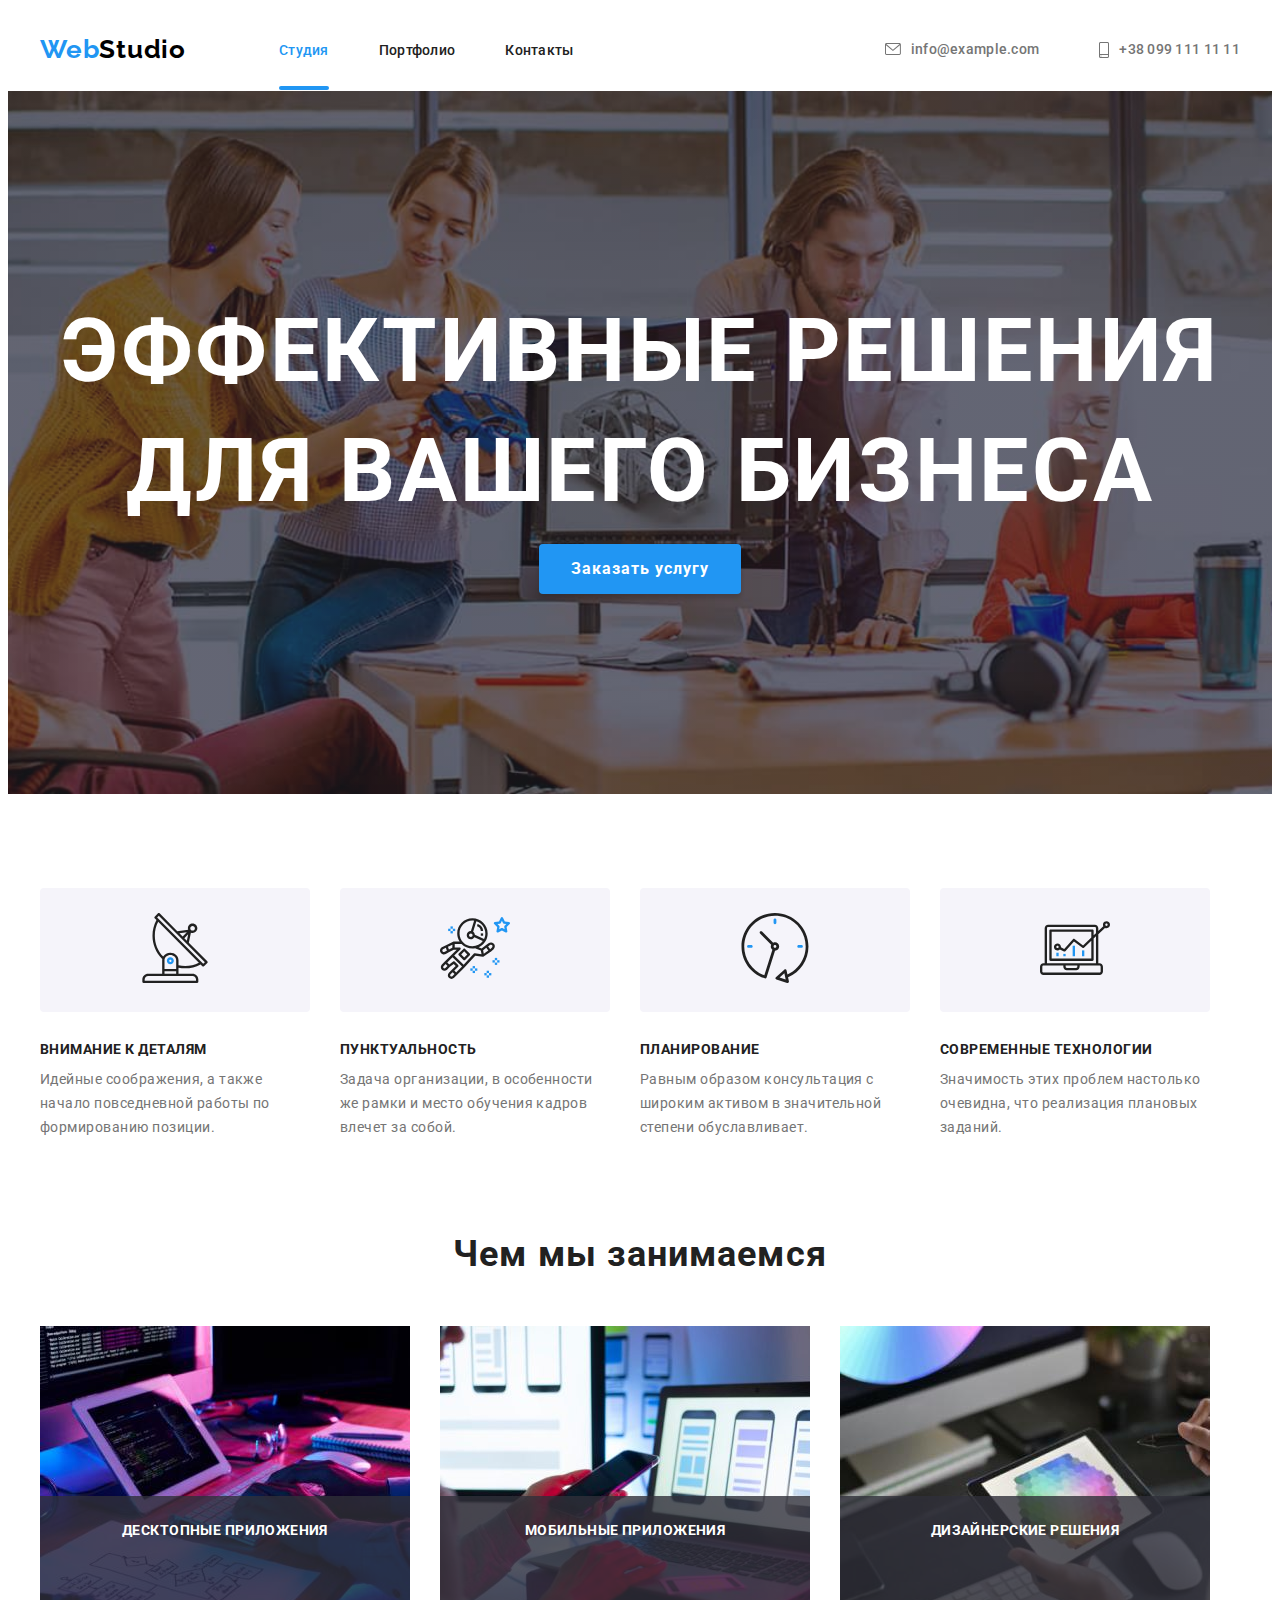
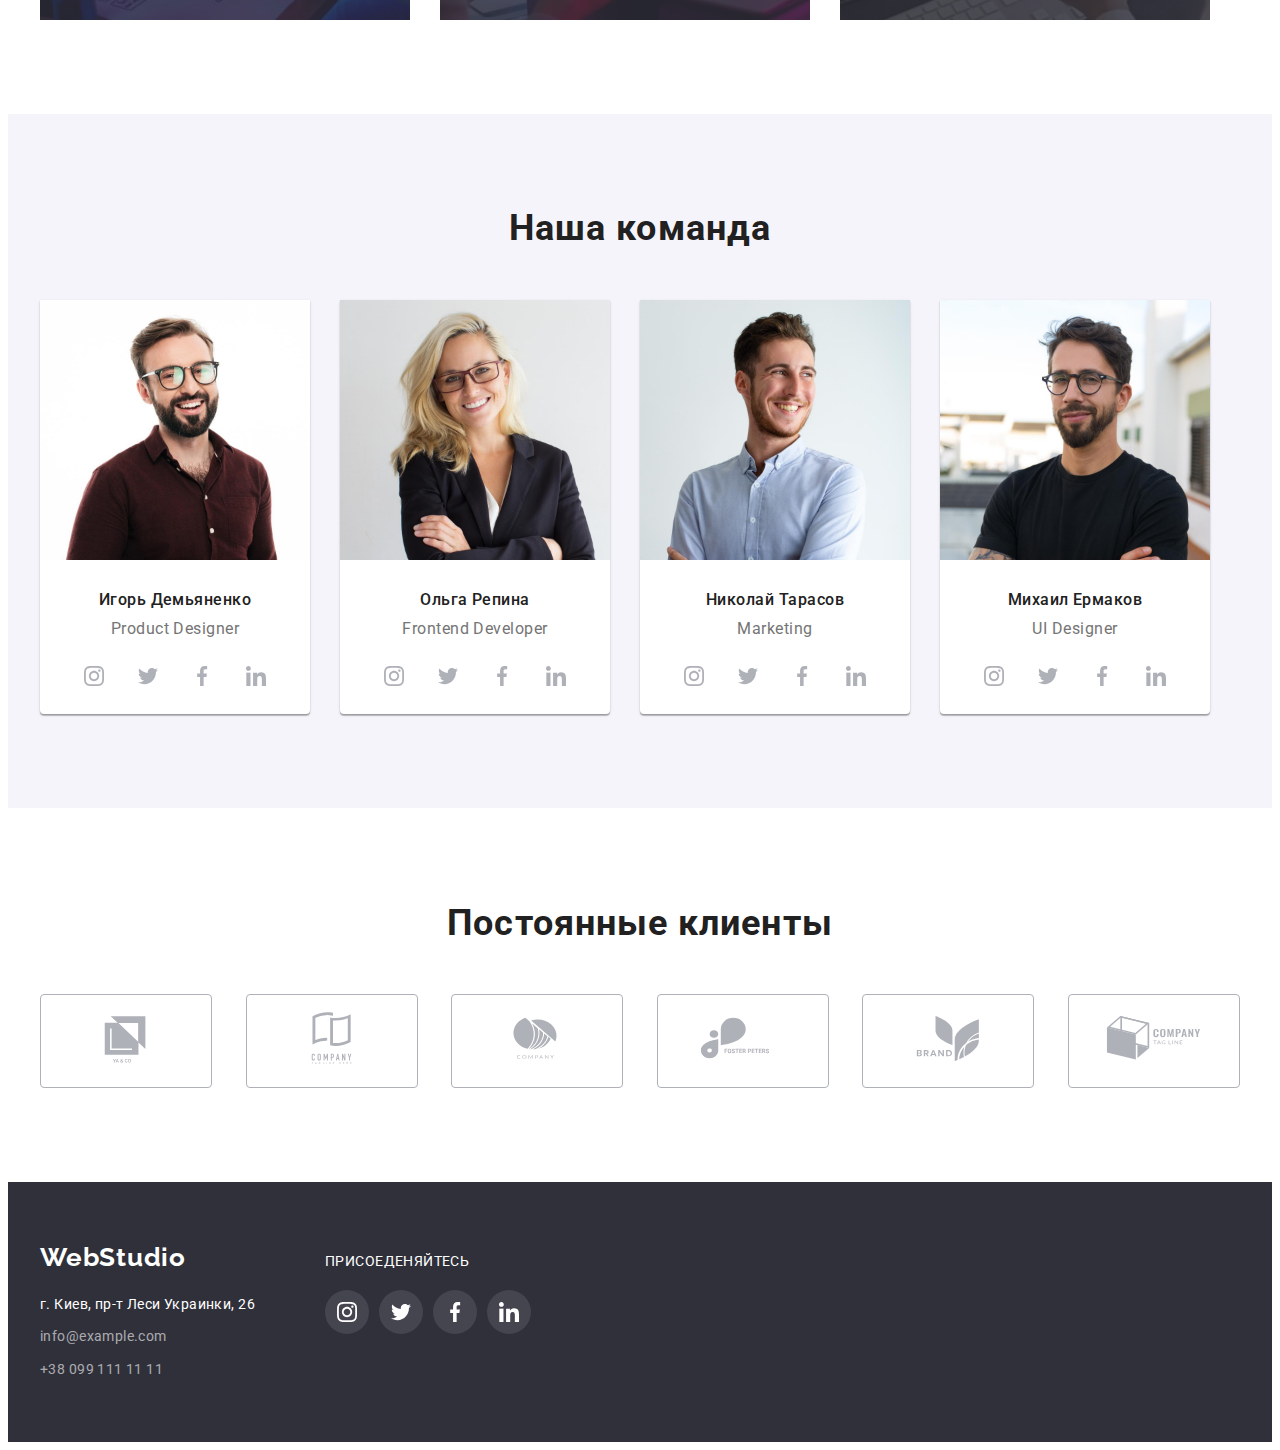
==== index.html @ 203d75c3 "дз-5-sass" ====
<!DOCTYPE html>
<html lang="ru">
   <head>
      <meta charset="UTF-8" />
      <meta http-equiv="X-UA-Compatible" content="IE=edge" />
      <meta name="viewport" content="width=device-width, initial-scale=1.0" />
      <link rel="preconnect" href="https://fonts.googleapis.com" />
      <link rel="preconnect" href="https://fonts.gstatic.com" crossorigin />
      <link
         href="https://fonts.googleapis.com/css2?family=Raleway:wght@700&family=Roboto:wght@400;500;700;900&display=swap"
         rel="stylesheet"
      />
      <link
         rel="stylesheet"
         href="https://cdnjs.cloudflare.com/ajax/libs/modern-normalize/1.1.0/modern-normalize.min.css"
         integrity="sha512-wpPYUAdjBVSE4KJnH1VR1HeZfpl1ub8YT/NKx4PuQ5NmX2tKuGu6U/JRp5y+Y8XG2tV+wKQpNHVUX03MfMFn9Q=="
         crossorigin="anonymous"
         referrerpolicy="no-referrer"
      />
      <link rel="stylesheet" href="./css/style.css" />
      <link rel="stylesheet" href="./css/main.min.css" />
      <title>Document</title>
   </head>
   <body>
      <!-- Header  -->
      <header class="header">
         <div class="header__container container">
            <a href="./index.html" class="logo"><span class="logo__highlight">Web</span>Studio</a>
            <nav class="nav">
               <ul class="nav__list">
                  <li class="nav__item">
                     <a class="nav__link active" href="./index.html">Студия</a>
                  </li>
                  <li class="nav__item">
                     <a class="nav__link" href="./portfolio.html">Портфолио</a>
                  </li>
                  <li class="nav__item">
                     <a class="nav__link" href="#">Контакты</a>
                  </li>
               </ul>
            </nav>
            <ul class="contact">
               <li class="contact__list">
                  <a class="contact__link" href="mailto:info@example.com">
                     <svg class="contact__icon" width="16" height="12">
                        <use href="./images/symbol-defs.svg#icon-email"></use>
                     </svg>
                     info@example.com
                  </a>
               </li>
               <li class="contact__list">
                  <a class="contact__link" href="tel:+380991111111">
                     <svg class="contact__icon" width="10" height="16">
                        <use href="./images/symbol-defs.svg#icon-smartphone"></use>
                     </svg>
                     +38 099 111 11 11
                  </a>
               </li>
            </ul>
         </div>
      </header>
      <!-- Hero  -->
      <main>
         <section class="banner section">
            <div class="banner__content">
               <div class="container">
                  <h1 class="banner__title">
                     Эффективные решения <br />
                     для вашего бизнеса
                  </h1>
                  <button class="button" type="button" data-modal-open>Заказать услугу</button>
               </div>
            </div>
            <!-- всплывающее окно -->
            <div class="modal-container is-hidden" data-modal>
               <div class="modal">
                  <button
                     class="modal-close-button"
                     type="button"
                     aria-label="close window"
                     data-modal-close
                  >
                     <svg width="18" height="18">
                        <use href="./images/symbol-defs.svg#icon-close-black-18dp-2-1"></use>
                     </svg>
                  </button>
               </div>
            </div>
         </section>
         <!-- features  -->
         <section class="features section">
            <div class="container">
               <h2 class="visually-hidden">наши преимущества</h2>
               <ul class="features-list">
                  <li class="features-item">
                     <div class="features-icon">
                        <svg width="70" height="70">
                           <use href="./images/symbol-defs.svg#icon-antenna-1"></use>
                        </svg>
                     </div>
                     <h3 class="features-title">Внимание к деталям</h3>
                     <p class="features-description">
                        Идейные соображения, а также начало повседневной работы по формированию
                        позиции.
                     </p>
                  </li>
                  <li class="features-item">
                     <div class="features-icon">
                        <svg width="70" height="70">
                           <use href="./images/symbol-defs.svg#icon-astronaut-1"></use>
                        </svg>
                     </div>
                     <h3 class="features-title">Пунктуальность</h3>
                     <p class="features-description">
                        Задача организации, в особенности же рамки и место обучения кадров влечет за
                        собой.
                     </p>
                  </li>
                  <li class="features-item">
                     <div class="features-icon">
                        <svg width="70" height="70">
                           <use href="./images/symbol-defs.svg#icon-clock-1"></use>
                        </svg>
                     </div>
                     <h3 class="features-title">Планирование</h3>
                     <p class="features-description">
                        Равным образом консультация с широким активом в значительной степени
                        обуславливает.
                     </p>
                  </li>
                  <li class="features-item">
                     <div class="features-icon">
                        <svg width="70" height="70">
                           <use href="./images/symbol-defs.svg#icon-diagram-1"></use>
                        </svg>
                     </div>
                     <h3 class="features-title">Современные технологии</h3>
                     <p class="features-description">
                        Значимость этих проблем настолько очевидна, что реализация плановых заданий.
                     </p>
                  </li>
               </ul>
            </div>
         </section>
         <!-- Чем мы занимаемся  -->
         <section class="providing section">
            <div class="providing-box container">
               <h2 class="section-title">Чем мы занимаемся</h2>
               <ul class="providing-discription">
                  <li class="providing-card">
                     <img class="providing-img" src="./images/img.jpg" alt="Печатаем" width="370" />
                     <p class="providing-card-description">Десктопные приложения</p>
                  </li>
                  <li class="providing-card">
                     <img
                        class="providing-img"
                        src="./images/box2.jpg"
                        alt="Смотрим в телефон"
                        width="370"
                     />
                     <p class="providing-card-description">Мобильные приложения</p>
                  </li>
                  <li class="providing-card">
                     <img
                        class="providing-img"
                        src="./images/img1.jpg"
                        alt="Смотрим а планшет"
                        width="370"
                     />
                     <p class="providing-card-description">Дизайнерские решения</p>
                  </li>
               </ul>
            </div>
         </section>
         <!-- Наша команда  -->
         <section class="team section">
            <div class="container">
               <h2 class="section-title">Наша команда</h2>
               <ul class="team-wrapper">
                  <li class="team-card">
                     <img src="./images/img3.jpg" alt="Игорь Демьяненко" width="270" />
                     <div class="team-card-wrapper">
                        <h3 class="team-card-name">Игорь Демьяненко</h3>
                        <p class="team-card-discription">Product Designer</p>
                        <ul class="team-social-list">
                           <li class="team-social-wrapper">
                              <a class="team-social-link" href="#">
                                 <svg class="team-social-icon">
                                    <use href="./images/symbol-defs.svg#icon-instagram"></use>
                                 </svg>
                              </a>
                           </li>
                           <li class="team-social-wrapper">
                              <a class="team-social-link" href="#">
                                 <svg class="team-social-icon">
                                    <use href="./images/symbol-defs.svg#icon-twitter"></use>
                                 </svg>
                              </a>
                           </li>
                           <li class="team-social-wrapper">
                              <a class="team-social-link" href="#">
                                 <svg class="team-social-icon">
                                    <use href="./images/symbol-defs.svg#icon-facebook"></use>
                                 </svg>
                              </a>
                           </li>
                           <li class="team-social-wrapper">
                              <a class="team-social-link" href="#">
                                 <svg class="team-social-icon">
                                    <use href="./images/symbol-defs.svg#icon-linkedin"></use>
                                 </svg>
                              </a>
                           </li>
                        </ul>
                     </div>
                  </li>
                  <li class="team-card">
                     <img src="./images/img4.jpg" alt="Ольга Репина" width="270" />
                     <div class="team-card-wrapper">
                        <h3 class="team-card-name">Ольга Репина</h3>
                        <p class="team-card-discription">Frontend Developer</p>
                        <ul class="team-social-list">
                           <li class="team-social-wrapper">
                              <a class="team-social-link" href="#">
                                 <svg class="team-social-icon">
                                    <use href="./images/symbol-defs.svg#icon-instagram"></use>
                                 </svg>
                              </a>
                           </li>
                           <li class="team-social-wrapper">
                              <a class="team-social-link" href="#">
                                 <svg class="team-social-icon">
                                    <use href="./images/symbol-defs.svg#icon-twitter"></use>
                                 </svg>
                              </a>
                           </li>
                           <li class="team-social-wrapper">
                              <a class="team-social-link" href="#">
                                 <svg class="team-social-icon">
                                    <use href="./images/symbol-defs.svg#icon-facebook"></use>
                                 </svg>
                              </a>
                           </li>
                           <li class="team-social-wrapper">
                              <a class="team-social-link" href="#">
                                 <svg class="team-social-icon">
                                    <use href="./images/symbol-defs.svg#icon-linkedin"></use>
                                 </svg>
                              </a>
                           </li>
                        </ul>
                     </div>
                  </li>
                  <li class="team-card">
                     <img src="./images/img5.jpg" alt="Николай Тарасов" width="270" />
                     <div class="team-card-wrapper">
                        <h3 class="team-card-name">Николай Тарасов</h3>
                        <p class="team-card-discription">Marketing</p>
                        <ul class="team-social-list">
                           <li class="team-social-wrapper">
                              <a class="team-social-link" href="#">
                                 <svg class="team-social-icon">
                                    <use href="./images/symbol-defs.svg#icon-instagram"></use>
                                 </svg>
                              </a>
                           </li>
                           <li class="team-social-wrapper">
                              <a class="team-social-link" href="#">
                                 <svg class="team-social-icon">
                                    <use href="./images/symbol-defs.svg#icon-twitter"></use>
                                 </svg>
                              </a>
                           </li>
                           <li class="team-social-wrapper">
                              <a class="team-social-link" href="#">
                                 <svg class="team-social-icon">
                                    <use href="./images/symbol-defs.svg#icon-facebook"></use>
                                 </svg>
                              </a>
                           </li>
                           <li class="team-social-wrapper">
                              <a class="team-social-link" href="#">
                                 <svg class="team-social-icon">
                                    <use href="./images/symbol-defs.svg#icon-linkedin"></use>
                                 </svg>
                              </a>
                           </li>
                        </ul>
                     </div>
                  </li>
                  <li class="team-card">
                     <img src="./images/img6.jpg" alt="Михаил Ермаков" width="270" />
                     <div class="team-card-wrapper">
                        <h3 class="team-card-name">Михаил Ермаков</h3>
                        <p class="team-card-discription">UI Designer</p>
                        <ul class="team-social-list">
                           <li class="team-social-wrapper">
                              <a class="team-social-link" href="#">
                                 <svg class="team-social-icon">
                                    <use href="./images/symbol-defs.svg#icon-instagram"></use>
                                 </svg>
                              </a>
                           </li>
                           <li class="team-social-wrapper">
                              <a class="team-social-link" href="#">
                                 <svg class="team-social-icon">
                                    <use href="./images/symbol-defs.svg#icon-twitter"></use>
                                 </svg>
                              </a>
                           </li>
                           <li class="team-social-wrapper">
                              <a class="team-social-link" href="#">
                                 <svg class="team-social-icon">
                                    <use href="./images/symbol-defs.svg#icon-facebook"></use>
                                 </svg>
                              </a>
                           </li>
                           <li class="team-social-wrapper">
                              <a class="team-social-link" href="#">
                                 <svg class="team-social-icon">
                                    <use href="./images/symbol-defs.svg#icon-linkedin"></use>
                                 </svg>
                              </a>
                           </li>
                        </ul>
                     </div>
                  </li>
               </ul>
            </div>
         </section>
         <!-- Постоянные клиенты -->
         <section class="section">
            <div class="container">
               <h2 class="partners-title">Постоянные клиенты</h2>
               <ul class="partners-list">
                  <li class="partners-card">
                     <a class="partners-link" href="">
                        <svg class="partners-icon" width="106" height="60">
                           <use href="./images/symbol-defs.svg#icon-Logo"></use>
                        </svg>
                     </a>
                  </li>
                  <li class="partners-card">
                     <a class="partners-link" href="">
                        <svg class="partners-icon" width="106" height="60">
                           <use href="./images/symbol-defs.svg#icon-Logo2"></use>
                        </svg>
                     </a>
                  </li>
                  <li class="partners-card">
                     <a class="partners-link" href="">
                        <svg class="partners-icon" width="106" height="60">
                           <use href="./images/symbol-defs.svg#icon-Logo3"></use>
                        </svg>
                     </a>
                  </li>
                  <li class="partners-card">
                     <a class="partners-link" href="">
                        <svg class="partners-icon" width="106" height="60">
                           <use href="./images/symbol-defs.svg#icon-Logo4"></use>
                        </svg>
                     </a>
                  </li>
                  <li class="partners-card">
                     <a class="partners-link" href="">
                        <svg class="partners-icon" width="106" height="60">
                           <use href="./images/symbol-defs.svg#icon-Logo5"></use>
                        </svg>
                     </a>
                  </li>
                  <li class="partners-card">
                     <a class="partners-link" href="">
                        <svg class="partners-icon" width="106" height="60">
                           <use href="./images/symbol-defs.svg#icon-Logo6"></use>
                        </svg>
                     </a>
                  </li>
               </ul>
            </div>
         </section>
      </main>
      <!-- Footer  -->
      <footer class="footer">
         <div class="footer-box container">
            <div class="footer-content">
               <a class="footer-logo logo" href="./index.html"
                  ><span class="logo-highlight">Web</span>Studio</a
               >
               <address>
                  <ul>
                     <li class="footer-link">
                        <a href="#" class="address">г. Киев, пр-т Леси Украинки, 26</a>
                     </li>
                     <li class="footer-link">
                        <a href="mailto:info@example.com" class="email">info@example.com</a>
                     </li>
                     <li class="footer-link">
                        <a href="tel:+380991111111" class="tel">+38 099 111 11 11</a>
                     </li>
                  </ul>
               </address>
            </div>
            <div class="footer-social-list">
               <p class="footer-social-title">Присоеденяйтесь</p>
               <ul class="team-social-list">
                  <li class="team-social-wrapper">
                     <a class="team-social-link" href="#">
                        <svg class="team-social-icon">
                           <use href="./images/symbol-defs.svg#icon-instagram"></use>
                        </svg>
                     </a>
                  </li>
                  <li class="team-social-wrapper">
                     <a class="team-social-link" href="#">
                        <svg class="team-social-icon">
                           <use href="./images/symbol-defs.svg#icon-twitter"></use>
                        </svg>
                     </a>
                  </li>
                  <li class="team-social-wrapper">
                     <a class="team-social-link" href="#">
                        <svg class="team-social-icon">
                           <use href="./images/symbol-defs.svg#icon-facebook"></use>
                        </svg>
                     </a>
                  </li>
                  <li class="team-social-wrapper">
                     <a class="team-social-link" href="#">
                        <svg class="team-social-icon">
                           <use href="./images/symbol-defs.svg#icon-linkedin"></use>
                        </svg>
                     </a>
                  </li>
               </ul>
            </div>
         </div>
      </footer>
      <script src="./js/modal.js"></script>
   </body>
</html>
---- css/main.min.css ----
body{background-color:var(--primary-white-color);color:var(--primary-text-color);font-family:Roboto, sans-serif}h1,h2,h3,h4,h5,h6,p{margin:0;padding:0}ul{list-style:none;padding:0;margin:0}.visually-hidden{position:fixed;-webkit-transform:scale(0);transform:scale(0)}.section{padding-bottom:94px;padding-top:94px}.section-title{margin-bottom:50px}.container{width:1200px;padding:0 15px;margin:0 auto}img{display:block;max-width:100%}:root{--accent-color: #2196f3;--primary-text-color: #757575;--secondary-text-color: #212121;--primary-white-color: #ffffff;--address-footer-color: rgba(255, 255, 255, 0.6);--transition-property: 250ms cubic-bezier(0.4, 0, 0.2, 1)}.header__border{border-bottom:1px solid #ececec}.header__container{display:-webkit-box;display:-ms-flexbox;display:flex;-webkit-box-align:center;-ms-flex-align:center;align-items:center}.logo{font-family:Raleway;font-weight:700;font-size:26px;line-height:1.19;letter-spacing:0.03em;text-decoration:none;color:#000000}.logo__highlight{color:var(--accent-color)}.nav{margin-left:93px}.nav__list{display:-webkit-box;display:-ms-flexbox;display:flex}.nav__item{margin-right:50px;display:block;padding-top:32px;padding-bottom:32px}.nav__item:last-child{margin-right:0}.nav__link{padding-top:32px;padding-bottom:32px;-webkit-transition:var(--transition-property);transition:var(--transition-property)}.nav__link{position:relative;font-weight:500;font-size:14px;line-height:1.14;letter-spacing:0.02em;text-decoration:none;color:var(--secondary-text-color)}.nav__link:hover,.nav__link:focus{color:var(--accent-color)}.active{color:var(--accent-color)}.active::after{content:'';position:absolute;width:100%;height:4px;left:0;bottom:0;background-color:var(--accent-color);border-radius:2px}.contact{display:-webkit-box;display:-ms-flexbox;display:flex;margin-left:auto}.contact__list{display:-webkit-box;display:-ms-flexbox;display:flex;-webkit-box-align:center;-ms-flex-align:center;align-items:center;margin-right:50px}.contact__list:last-child{margin-right:0}.contact__icon{margin-right:10px;fill:currentColor}.contact__link{display:-webkit-box;display:-ms-flexbox;display:flex;-webkit-box-align:center;-ms-flex-align:center;align-items:center;padding-top:32px;padding-left:10px;padding-bottom:32px;font-weight:500;font-size:14px;line-height:1.14;letter-spacing:0.02em;color:var(--primary-text-color);-webkit-text-decoration-line:none;text-decoration-line:none}.contact__link:hover,.contact__link:focus{color:var(--accent-color);-webkit-transition:var(--transition-property);transition:var(--transition-property)}.banner{padding-top:200px;padding-bottom:200px;font-size:44px;line-height:1.36;text-align:center;letter-spacing:0.06em;text-transform:uppercase;background:#2f303a;color:var(--primary-white-color)}.banner{max-width:1600px;margin:0 auto;background-image:-webkit-gradient(linear, left top, left bottom, from(rgba(47,48,58,0.4)), to(rgba(47,48,58,0.4))),url(../images/hero.jpg);background-image:linear-gradient(to bottom, rgba(47,48,58,0.4), rgba(47,48,58,0.4)),url(../images/hero.jpg);background-position:50% 50%;background-size:cover;background-repeat:no-repeat}.banner-title{padding:30px}.button{padding:10px 32px;font-family:inherit;font-weight:700;font-size:16px;line-height:1.87;letter-spacing:0.06em;color:var(--primary-white-color);background-color:var(--accent-color);cursor:pointer;-webkit-box-shadow:0px 4px 4px rgba(0,0,0,0.15);box-shadow:0px 4px 4px rgba(0,0,0,0.15);border:none;border-radius:4px}.section>.features{font-size:14px;line-height:1.71;letter-spacing:0.03em}.features .features-title{font-weight:700;font-size:14px;line-height:1.14;text-transform:uppercase;margin-bottom:10px;color:var(--secondary-text-color)}.features-list{display:-webkit-box;display:-ms-flexbox;display:flex}.features-item{-ms-flex-pack:distribute;justify-content:space-around;-ms-flex-preferred-size:270px;flex-basis:270px;margin-right:30px;margin-bottom:0;letter-spacing:0.03em}.features-item:last-child{margin-right:0}.features-icon{padding:25px 100px;margin-bottom:30px;border-radius:4px;background-color:#f5f4fa}.features-description{font-size:14px;line-height:1.71}.section-title{font-weight:700;font-size:36px;line-height:1.16;text-align:center;letter-spacing:0.03em;color:var(--secondary-text-color)}.providing{padding-top:0px}.providing-discription{display:-webkit-box;display:-ms-flexbox;display:flex}.providing-card{position:relative;margin-right:30px}.providing-card-description{position:absolute;bottom:0;padding:27px 0;width:370px;height:70px;font-weight:700;font-size:14px;line-height:1.14;text-align:center;text-transform:uppercase;letter-spacing:0.03em;color:var(--primary-white-color);background-color:rgba(47,48,58,0.8)}.providing-card:last-child{margin-right:0}.team{background-color:#f5f4fa}.team-wrapper{display:-webkit-box;display:-ms-flexbox;display:flex;font-size:16px;line-height:1.19;text-align:center;letter-spacing:0.03em}.team-card-name{font-weight:500;font-size:16px;line-height:1.19;text-align:center;letter-spacing:0.03em;color:var(--secondary-text-color);margin-bottom:10px}.team-card-discription{margin-bottom:16px}.team-card{margin-right:30px;-webkit-box-shadow:0px 1px 3px rgba(0,0,0,0.12),0px 1px 1px rgba(0,0,0,0.14),0px 2px 1px rgba(0,0,0,0.2);box-shadow:0px 1px 3px rgba(0,0,0,0.12),0px 1px 1px rgba(0,0,0,0.14),0px 2px 1px rgba(0,0,0,0.2);border-radius:0px 0px 4px 4px;background-color:var(--primary-white-color)}.team-card-wrapper{padding:30px 0px 16px 0px}.team-card:last-child{margin-right:0}.team-social-list{display:-webkit-box;display:-ms-flexbox;display:flex;-webkit-box-align:center;-ms-flex-align:center;align-items:center;-webkit-box-pack:center;-ms-flex-pack:center;justify-content:center}.team-social-wrapper{margin-right:10px}.team-social-wrapper:last-child{margin-right:0px}.team-social-wrapper:hover{-webkit-transition:var(--transition-property);transition:var(--transition-property)}.team-social-link{display:-webkit-box;display:-ms-flexbox;display:flex;-webkit-box-align:center;-ms-flex-align:center;align-items:center;-webkit-box-pack:center;-ms-flex-pack:center;justify-content:center;width:44px;height:44px;border-radius:50%;-webkit-transition:var(--transition-property);transition:var(--transition-property)}.team-social-icon{width:20px;height:20px;margin:auto;fill:#afb1b8;-webkit-transition:var(--transition-property);transition:var(--transition-property)}.team-social-wrapper:hover .team-social-icon,.team-social-wrapper:focus .team-social-icon{fill:var(--primary-white-color);-webkit-transition:var(--transition-property);transition:var(--transition-property)}.partners-title{font-size:36px;line-height:42px;text-align:center;padding-bottom:50px;letter-spacing:0.03em;color:var(--secondary-text-color)}.partners-list{display:-webkit-box;display:-ms-flexbox;display:flex;-webkit-box-pack:justify;-ms-flex-pack:justify;justify-content:space-between}.partners-card{display:-webkit-box;display:-ms-flexbox;display:flex;-webkit-box-align:center;-ms-flex-align:center;align-items:center;-webkit-box-pack:center;-ms-flex-pack:center;justify-content:center;width:170px;height:92px;border:1px solid #afb1b8;border-radius:4px}.partners-icon{fill:#afb1b8}.partners-card:hover{cursor:pointer;border-color:var(--accent-color);-webkit-transition:var(--transition-property);transition:var(--transition-property)}.partners-card:hover .partners-icon,.partners-card:hover .partners-icon{fill:var(--accent-color);-webkit-transition:var(--transition-property);transition:var(--transition-property)}.filter{border:none;border-radius:4px;padding:6px 22px;font-family:inherit;font-weight:500;font-size:16px;line-height:1.62;text-align:center;letter-spacing:0.03em;color:var(--secondary-text-color);cursor:pointer}.filter-wrapper{display:-webkit-box;display:-ms-flexbox;display:flex;-webkit-box-orient:horizontal;-webkit-box-direction:normal;-ms-flex-direction:row;flex-direction:row;-webkit-box-pack:center;-ms-flex-pack:center;justify-content:center;margin-bottom:50px;margin-right:8px}.filter-item{margin-right:8px}.filter-item:last-child{margin-bottom:0}.filter:hover,.filter:focus{background-color:var(--accent-color);color:var(--primary-white-color);-webkit-box-shadow:0px 3px 1px rgba(0,0,0,0.1),0px 1px 2px rgba(0,0,0,0.08),0px 2px 2px rgba(0,0,0,0.12);box-shadow:0px 3px 1px rgba(0,0,0,0.1),0px 1px 2px rgba(0,0,0,0.08),0px 2px 2px rgba(0,0,0,0.12);border-radius:4px;-webkit-transition:var(--transition-property);transition:var(--transition-property)}.portfolio-list{display:-webkit-box;display:-ms-flexbox;display:flex;-ms-flex-wrap:wrap;flex-wrap:wrap;margin-right:-30px;margin-bottom:-30px}.portfolio-card{margin-right:30px;margin-bottom:30px}.portfolio-card:nth-child(n+7){margin-bottom:0}.portfolio-link{display:block;width:370px;border:1px solid #eeeeee}.portfolio-link:hover,.portfolio-link:focus{-webkit-box-shadow:0px 1px 1px rgba(0,0,0,0.12),0px 4px 4px rgba(0,0,0,0.06),1px 4px 6px rgba(0,0,0,0.16);box-shadow:0px 1px 1px rgba(0,0,0,0.12),0px 4px 4px rgba(0,0,0,0.06),1px 4px 6px rgba(0,0,0,0.16);-webkit-transition:var(--transition-property);transition:var(--transition-property)}.portfolio-overlay{position:relative;overflow:hidden}.portfolio-overlay-wrapper{display:-webkit-box;display:-ms-flexbox;display:flex;-webkit-box-pack:center;-ms-flex-pack:center;justify-content:center;-webkit-box-align:center;-ms-flex-align:center;align-items:center;position:absolute;top:100%;left:0;width:100%;height:100%;background-color:rgba(33,150,243,0.9);-webkit-transition:-webkit-transform 250ms ease;transition:-webkit-transform 250ms ease;transition:transform 250ms ease;transition:transform 250ms ease, -webkit-transform 250ms ease}.portfolio-link:hover .portfolio-overlay-wrapper,.portfolio-link:focus .portfolio-overlay-wrapper{-webkit-transform:translatey(-100%);transform:translatey(-100%)}.portfolio-overlay-text{padding:24px;color:var(--primary-white-color);font-size:18px;line-height:1.55}.portfolio-list .title{margin-bottom:4px;font-weight:700;font-size:18px;line-height:2;letter-spacing:0.06em;color:var(--secondary-text-color)}.portfolio-container{padding:20px 24px}.portfolio-list .link{text-decoration:none}.portfolio-list .discription{font-size:16px;color:var(--primary-text-color);line-height:1.87;letter-spacing:0.03em}.modal-container{position:fixed;top:0;left:50%;-webkit-transform:translateX(-50%);transform:translateX(-50%);width:100vw;height:100vh;background:rgba(0,0,0,0.2);opacity:1;visibility:visible;-webkit-transition:opacity var(--transition-property),visibility var(--transition-property);transition:opacity var(--transition-property),visibility var(--transition-property)}.modal{position:absolute;top:50%;left:50%;-webkit-transform:translate(-50%, -50%);transform:translate(-50%, -50%);width:528px;height:581px;background-color:var(--primary-white-color);-webkit-box-shadow:0px 1px 3px rgba(0,0,0,0.12),0px 1px 1px rgba(0,0,0,0.14),0px 2px 1px rgba(0,0,0,0.2);box-shadow:0px 1px 3px rgba(0,0,0,0.12),0px 1px 1px rgba(0,0,0,0.14),0px 2px 1px rgba(0,0,0,0.2);border-radius:4px}.modal-close-button{display:-webkit-box;display:-ms-flexbox;display:flex;-webkit-box-pack:center;-ms-flex-pack:center;justify-content:center;-webkit-box-align:center;-ms-flex-align:center;align-items:center;position:absolute;top:8px;right:8px;width:30px;height:30px;background-color:var(--primary-white-color);border:1px solid rgba(0,0,0,0.1);border-radius:50%;cursor:pointer}.modal-container.is-hidden{opacity:0;visibility:hidden;pointer-events:none}.footer{padding:60px 0;background-color:#2f303a}.footer-content{margin-right:70px}.footer .logo{display:block;color:var(--primary-white-color);margin-bottom:20px}.footer .address{font-size:14px;font-style:normal;line-height:1.71;letter-spacing:0.03em;text-decoration:none;color:var(--primary-white-color)}.footer .email,.footer .tel{font-size:14px;font-style:normal;line-height:1.71;letter-spacing:0.03em;text-decoration:none;color:rgba(255,255,255,0.6)}.footer-link{margin-bottom:9px}.footer-link:last-child{margin-bottom:0}.footer .team-social-link{background-color:rgba(255,255,255,0.1)}.footer .team-social-icon{fill:var(--primary-white-color)}.footer-social-title{font-size:14px;line-height:1.14;letter-spacing:0.03em;text-transform:uppercase;margin-bottom:20px;color:var(--primary-white-color)}.footer .footer-social-list{-webkit-box-align:start;-ms-flex-align:start;align-items:flex-start;display:-webkit-box;display:-ms-flexbox;display:flex;-webkit-box-orient:vertical;-webkit-box-direction:normal;-ms-flex-direction:column;flex-direction:column;-webkit-box-pack:start;-ms-flex-pack:start;justify-content:flex-start}.footer-box{display:-webkit-box;display:-ms-flexbox;display:flex;-webkit-box-align:baseline;-ms-flex-align:baseline;align-items:baseline}.footer .email:hover,.footer .tel:hover,.footer .email:focus,.footer .tel:focus{color:var(--accent-color);-webkit-transition:var(--transition-property);transition:var(--transition-property)}.team-social-link:hover,.team-social-link:focus{background-color:var(--accent-color);-webkit-transition:var(--transition-property);transition:var(--transition-property)}
/*# sourceMappingURL=main.min.css.map */
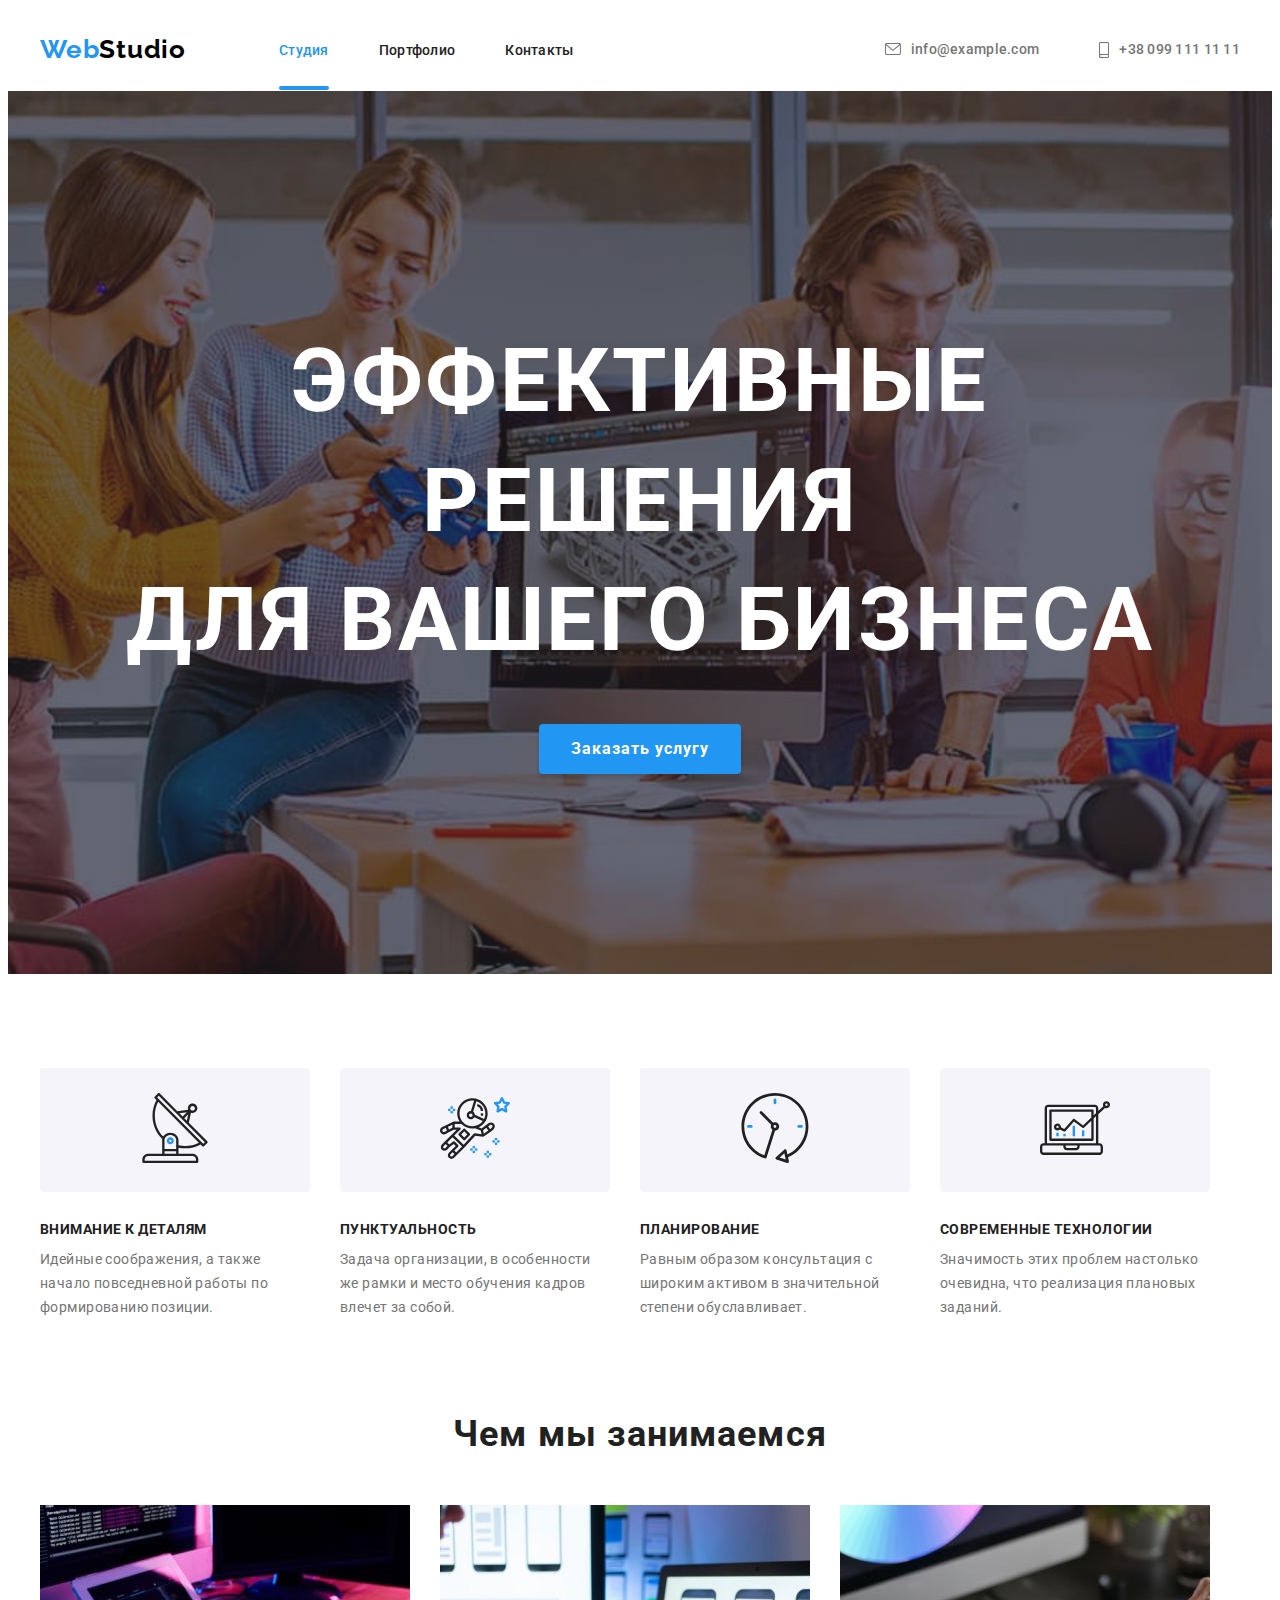
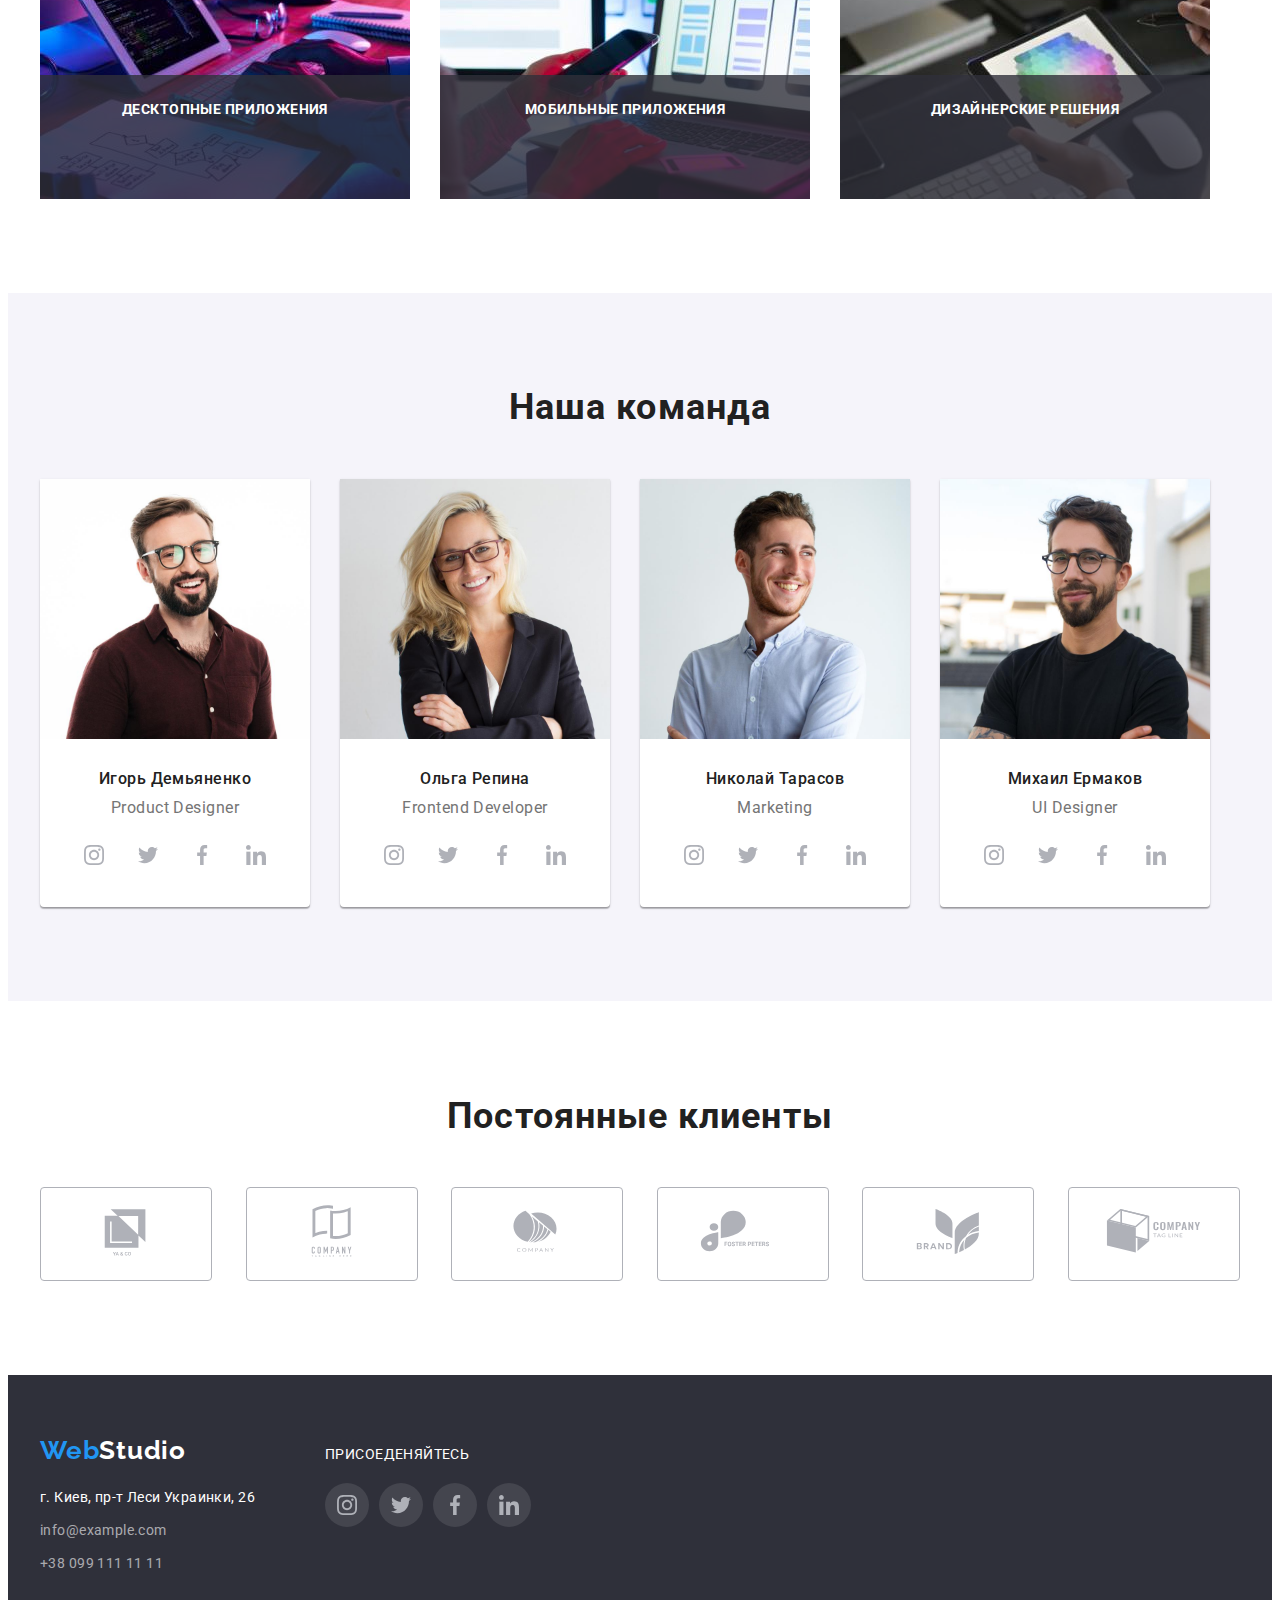
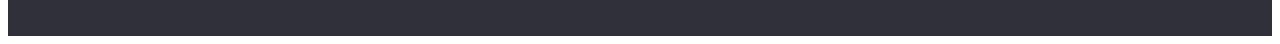
==== commit e7ad917e: "дз 5 sass" ====
--- a/index.html
+++ b/index.html
@@ -72,7 +72,7 @@
                </div>
             </div>
             <!-- всплывающее окно -->
-            <div class="modal-container is-hidden" data-modal>
+            <div class="modal-con is-hidden" data-modal>
                <div class="modal">
                   <button
                      class="modal-close-button"
@@ -174,7 +174,7 @@
          </section>
          <!-- Наша команда  -->
          <section class="team section">
-            <div class="container">
+            <div class="team-container container">
                <h2 class="section-title">Наша команда</h2>
                <ul class="team-wrapper">
                   <li class="team-card">
@@ -330,7 +330,7 @@
          </section>
          <!-- Постоянные клиенты -->
          <section class="section">
-            <div class="container">
+            <div class="partners container">
                <h2 class="partners-title">Постоянные клиенты</h2>
                <ul class="partners-list">
                   <li class="partners-card">
@@ -383,11 +383,11 @@
       <footer class="footer">
          <div class="footer-box container">
             <div class="footer-content">
-               <a class="footer-logo logo" href="./index.html"
-                  ><span class="logo-highlight">Web</span>Studio</a
+               <a class="footer-logo logo" href="./index.html">
+                  <span class="logo__highlight">Web</span>Studio</a
                >
                <address>
-                  <ul>
+                  <ul class="footer-wrapper-link">
                      <li class="footer-link">
                         <a href="#" class="address">г. Киев, пр-т Леси Украинки, 26</a>
                      </li>
--- a/css/main.min.css
+++ b/css/main.min.css
@@ -1,2 +1,2 @@
-body{background-color:var(--primary-white-color);color:var(--primary-text-color);font-family:Roboto, sans-serif}h1,h2,h3,h4,h5,h6,p{margin:0;padding:0}ul{list-style:none;padding:0;margin:0}.visually-hidden{position:fixed;-webkit-transform:scale(0);transform:scale(0)}.section{padding-bottom:94px;padding-top:94px}.section-title{margin-bottom:50px}.container{width:1200px;padding:0 15px;margin:0 auto}img{display:block;max-width:100%}:root{--accent-color: #2196f3;--primary-text-color: #757575;--secondary-text-color: #212121;--primary-white-color: #ffffff;--address-footer-color: rgba(255, 255, 255, 0.6);--transition-property: 250ms cubic-bezier(0.4, 0, 0.2, 1)}.header__border{border-bottom:1px solid #ececec}.header__container{display:-webkit-box;display:-ms-flexbox;display:flex;-webkit-box-align:center;-ms-flex-align:center;align-items:center}.logo{font-family:Raleway;font-weight:700;font-size:26px;line-height:1.19;letter-spacing:0.03em;text-decoration:none;color:#000000}.logo__highlight{color:var(--accent-color)}.nav{margin-left:93px}.nav__list{display:-webkit-box;display:-ms-flexbox;display:flex}.nav__item{margin-right:50px;display:block;padding-top:32px;padding-bottom:32px}.nav__item:last-child{margin-right:0}.nav__link{padding-top:32px;padding-bottom:32px;-webkit-transition:var(--transition-property);transition:var(--transition-property)}.nav__link{position:relative;font-weight:500;font-size:14px;line-height:1.14;letter-spacing:0.02em;text-decoration:none;color:var(--secondary-text-color)}.nav__link:hover,.nav__link:focus{color:var(--accent-color)}.active{color:var(--accent-color)}.active::after{content:'';position:absolute;width:100%;height:4px;left:0;bottom:0;background-color:var(--accent-color);border-radius:2px}.contact{display:-webkit-box;display:-ms-flexbox;display:flex;margin-left:auto}.contact__list{display:-webkit-box;display:-ms-flexbox;display:flex;-webkit-box-align:center;-ms-flex-align:center;align-items:center;margin-right:50px}.contact__list:last-child{margin-right:0}.contact__icon{margin-right:10px;fill:currentColor}.contact__link{display:-webkit-box;display:-ms-flexbox;display:flex;-webkit-box-align:center;-ms-flex-align:center;align-items:center;padding-top:32px;padding-left:10px;padding-bottom:32px;font-weight:500;font-size:14px;line-height:1.14;letter-spacing:0.02em;color:var(--primary-text-color);-webkit-text-decoration-line:none;text-decoration-line:none}.contact__link:hover,.contact__link:focus{color:var(--accent-color);-webkit-transition:var(--transition-property);transition:var(--transition-property)}.banner{padding-top:200px;padding-bottom:200px;font-size:44px;line-height:1.36;text-align:center;letter-spacing:0.06em;text-transform:uppercase;background:#2f303a;color:var(--primary-white-color)}.banner{max-width:1600px;margin:0 auto;background-image:-webkit-gradient(linear, left top, left bottom, from(rgba(47,48,58,0.4)), to(rgba(47,48,58,0.4))),url(../images/hero.jpg);background-image:linear-gradient(to bottom, rgba(47,48,58,0.4), rgba(47,48,58,0.4)),url(../images/hero.jpg);background-position:50% 50%;background-size:cover;background-repeat:no-repeat}.banner-title{padding:30px}.button{padding:10px 32px;font-family:inherit;font-weight:700;font-size:16px;line-height:1.87;letter-spacing:0.06em;color:var(--primary-white-color);background-color:var(--accent-color);cursor:pointer;-webkit-box-shadow:0px 4px 4px rgba(0,0,0,0.15);box-shadow:0px 4px 4px rgba(0,0,0,0.15);border:none;border-radius:4px}.section>.features{font-size:14px;line-height:1.71;letter-spacing:0.03em}.features .features-title{font-weight:700;font-size:14px;line-height:1.14;text-transform:uppercase;margin-bottom:10px;color:var(--secondary-text-color)}.features-list{display:-webkit-box;display:-ms-flexbox;display:flex}.features-item{-ms-flex-pack:distribute;justify-content:space-around;-ms-flex-preferred-size:270px;flex-basis:270px;margin-right:30px;margin-bottom:0;letter-spacing:0.03em}.features-item:last-child{margin-right:0}.features-icon{padding:25px 100px;margin-bottom:30px;border-radius:4px;background-color:#f5f4fa}.features-description{font-size:14px;line-height:1.71}.section-title{font-weight:700;font-size:36px;line-height:1.16;text-align:center;letter-spacing:0.03em;color:var(--secondary-text-color)}.providing{padding-top:0px}.providing-discription{display:-webkit-box;display:-ms-flexbox;display:flex}.providing-card{position:relative;margin-right:30px}.providing-card-description{position:absolute;bottom:0;padding:27px 0;width:370px;height:70px;font-weight:700;font-size:14px;line-height:1.14;text-align:center;text-transform:uppercase;letter-spacing:0.03em;color:var(--primary-white-color);background-color:rgba(47,48,58,0.8)}.providing-card:last-child{margin-right:0}.team{background-color:#f5f4fa}.team-wrapper{display:-webkit-box;display:-ms-flexbox;display:flex;font-size:16px;line-height:1.19;text-align:center;letter-spacing:0.03em}.team-card-name{font-weight:500;font-size:16px;line-height:1.19;text-align:center;letter-spacing:0.03em;color:var(--secondary-text-color);margin-bottom:10px}.team-card-discription{margin-bottom:16px}.team-card{margin-right:30px;-webkit-box-shadow:0px 1px 3px rgba(0,0,0,0.12),0px 1px 1px rgba(0,0,0,0.14),0px 2px 1px rgba(0,0,0,0.2);box-shadow:0px 1px 3px rgba(0,0,0,0.12),0px 1px 1px rgba(0,0,0,0.14),0px 2px 1px rgba(0,0,0,0.2);border-radius:0px 0px 4px 4px;background-color:var(--primary-white-color)}.team-card-wrapper{padding:30px 0px 16px 0px}.team-card:last-child{margin-right:0}.team-social-list{display:-webkit-box;display:-ms-flexbox;display:flex;-webkit-box-align:center;-ms-flex-align:center;align-items:center;-webkit-box-pack:center;-ms-flex-pack:center;justify-content:center}.team-social-wrapper{margin-right:10px}.team-social-wrapper:last-child{margin-right:0px}.team-social-wrapper:hover{-webkit-transition:var(--transition-property);transition:var(--transition-property)}.team-social-link{display:-webkit-box;display:-ms-flexbox;display:flex;-webkit-box-align:center;-ms-flex-align:center;align-items:center;-webkit-box-pack:center;-ms-flex-pack:center;justify-content:center;width:44px;height:44px;border-radius:50%;-webkit-transition:var(--transition-property);transition:var(--transition-property)}.team-social-icon{width:20px;height:20px;margin:auto;fill:#afb1b8;-webkit-transition:var(--transition-property);transition:var(--transition-property)}.team-social-wrapper:hover .team-social-icon,.team-social-wrapper:focus .team-social-icon{fill:var(--primary-white-color);-webkit-transition:var(--transition-property);transition:var(--transition-property)}.partners-title{font-size:36px;line-height:42px;text-align:center;padding-bottom:50px;letter-spacing:0.03em;color:var(--secondary-text-color)}.partners-list{display:-webkit-box;display:-ms-flexbox;display:flex;-webkit-box-pack:justify;-ms-flex-pack:justify;justify-content:space-between}.partners-card{display:-webkit-box;display:-ms-flexbox;display:flex;-webkit-box-align:center;-ms-flex-align:center;align-items:center;-webkit-box-pack:center;-ms-flex-pack:center;justify-content:center;width:170px;height:92px;border:1px solid #afb1b8;border-radius:4px}.partners-icon{fill:#afb1b8}.partners-card:hover{cursor:pointer;border-color:var(--accent-color);-webkit-transition:var(--transition-property);transition:var(--transition-property)}.partners-card:hover .partners-icon,.partners-card:hover .partners-icon{fill:var(--accent-color);-webkit-transition:var(--transition-property);transition:var(--transition-property)}.filter{border:none;border-radius:4px;padding:6px 22px;font-family:inherit;font-weight:500;font-size:16px;line-height:1.62;text-align:center;letter-spacing:0.03em;color:var(--secondary-text-color);cursor:pointer}.filter-wrapper{display:-webkit-box;display:-ms-flexbox;display:flex;-webkit-box-orient:horizontal;-webkit-box-direction:normal;-ms-flex-direction:row;flex-direction:row;-webkit-box-pack:center;-ms-flex-pack:center;justify-content:center;margin-bottom:50px;margin-right:8px}.filter-item{margin-right:8px}.filter-item:last-child{margin-bottom:0}.filter:hover,.filter:focus{background-color:var(--accent-color);color:var(--primary-white-color);-webkit-box-shadow:0px 3px 1px rgba(0,0,0,0.1),0px 1px 2px rgba(0,0,0,0.08),0px 2px 2px rgba(0,0,0,0.12);box-shadow:0px 3px 1px rgba(0,0,0,0.1),0px 1px 2px rgba(0,0,0,0.08),0px 2px 2px rgba(0,0,0,0.12);border-radius:4px;-webkit-transition:var(--transition-property);transition:var(--transition-property)}.portfolio-list{display:-webkit-box;display:-ms-flexbox;display:flex;-ms-flex-wrap:wrap;flex-wrap:wrap;margin-right:-30px;margin-bottom:-30px}.portfolio-card{margin-right:30px;margin-bottom:30px}.portfolio-card:nth-child(n+7){margin-bottom:0}.portfolio-link{display:block;width:370px;border:1px solid #eeeeee}.portfolio-link:hover,.portfolio-link:focus{-webkit-box-shadow:0px 1px 1px rgba(0,0,0,0.12),0px 4px 4px rgba(0,0,0,0.06),1px 4px 6px rgba(0,0,0,0.16);box-shadow:0px 1px 1px rgba(0,0,0,0.12),0px 4px 4px rgba(0,0,0,0.06),1px 4px 6px rgba(0,0,0,0.16);-webkit-transition:var(--transition-property);transition:var(--transition-property)}.portfolio-overlay{position:relative;overflow:hidden}.portfolio-overlay-wrapper{display:-webkit-box;display:-ms-flexbox;display:flex;-webkit-box-pack:center;-ms-flex-pack:center;justify-content:center;-webkit-box-align:center;-ms-flex-align:center;align-items:center;position:absolute;top:100%;left:0;width:100%;height:100%;background-color:rgba(33,150,243,0.9);-webkit-transition:-webkit-transform 250ms ease;transition:-webkit-transform 250ms ease;transition:transform 250ms ease;transition:transform 250ms ease, -webkit-transform 250ms ease}.portfolio-link:hover .portfolio-overlay-wrapper,.portfolio-link:focus .portfolio-overlay-wrapper{-webkit-transform:translatey(-100%);transform:translatey(-100%)}.portfolio-overlay-text{padding:24px;color:var(--primary-white-color);font-size:18px;line-height:1.55}.portfolio-list .title{margin-bottom:4px;font-weight:700;font-size:18px;line-height:2;letter-spacing:0.06em;color:var(--secondary-text-color)}.portfolio-container{padding:20px 24px}.portfolio-list .link{text-decoration:none}.portfolio-list .discription{font-size:16px;color:var(--primary-text-color);line-height:1.87;letter-spacing:0.03em}.modal-container{position:fixed;top:0;left:50%;-webkit-transform:translateX(-50%);transform:translateX(-50%);width:100vw;height:100vh;background:rgba(0,0,0,0.2);opacity:1;visibility:visible;-webkit-transition:opacity var(--transition-property),visibility var(--transition-property);transition:opacity var(--transition-property),visibility var(--transition-property)}.modal{position:absolute;top:50%;left:50%;-webkit-transform:translate(-50%, -50%);transform:translate(-50%, -50%);width:528px;height:581px;background-color:var(--primary-white-color);-webkit-box-shadow:0px 1px 3px rgba(0,0,0,0.12),0px 1px 1px rgba(0,0,0,0.14),0px 2px 1px rgba(0,0,0,0.2);box-shadow:0px 1px 3px rgba(0,0,0,0.12),0px 1px 1px rgba(0,0,0,0.14),0px 2px 1px rgba(0,0,0,0.2);border-radius:4px}.modal-close-button{display:-webkit-box;display:-ms-flexbox;display:flex;-webkit-box-pack:center;-ms-flex-pack:center;justify-content:center;-webkit-box-align:center;-ms-flex-align:center;align-items:center;position:absolute;top:8px;right:8px;width:30px;height:30px;background-color:var(--primary-white-color);border:1px solid rgba(0,0,0,0.1);border-radius:50%;cursor:pointer}.modal-container.is-hidden{opacity:0;visibility:hidden;pointer-events:none}.footer{padding:60px 0;background-color:#2f303a}.footer-content{margin-right:70px}.footer .logo{display:block;color:var(--primary-white-color);margin-bottom:20px}.footer .address{font-size:14px;font-style:normal;line-height:1.71;letter-spacing:0.03em;text-decoration:none;color:var(--primary-white-color)}.footer .email,.footer .tel{font-size:14px;font-style:normal;line-height:1.71;letter-spacing:0.03em;text-decoration:none;color:rgba(255,255,255,0.6)}.footer-link{margin-bottom:9px}.footer-link:last-child{margin-bottom:0}.footer .team-social-link{background-color:rgba(255,255,255,0.1)}.footer .team-social-icon{fill:var(--primary-white-color)}.footer-social-title{font-size:14px;line-height:1.14;letter-spacing:0.03em;text-transform:uppercase;margin-bottom:20px;color:var(--primary-white-color)}.footer .footer-social-list{-webkit-box-align:start;-ms-flex-align:start;align-items:flex-start;display:-webkit-box;display:-ms-flexbox;display:flex;-webkit-box-orient:vertical;-webkit-box-direction:normal;-ms-flex-direction:column;flex-direction:column;-webkit-box-pack:start;-ms-flex-pack:start;justify-content:flex-start}.footer-box{display:-webkit-box;display:-ms-flexbox;display:flex;-webkit-box-align:baseline;-ms-flex-align:baseline;align-items:baseline}.footer .email:hover,.footer .tel:hover,.footer .email:focus,.footer .tel:focus{color:var(--accent-color);-webkit-transition:var(--transition-property);transition:var(--transition-property)}.team-social-link:hover,.team-social-link:focus{background-color:var(--accent-color);-webkit-transition:var(--transition-property);transition:var(--transition-property)}
+body{background-color:var(--primary-white-color);color:var(--primary-text-color);font-family:Roboto, sans-serif}h1,h2,h3,h4,h5,h6,p{margin:0;padding:0}ul{list-style:none;padding:0;margin:0}.visually-hidden{position:fixed;-webkit-transform:scale(0);transform:scale(0)}.section{padding-bottom:94px;padding-top:94px}.section-title{margin-bottom:50px}.container{width:1200px;padding:0 15px;margin:0 auto}img{display:block;max-width:100%}:root{--accent-color: #2196f3;--primary-text-color: #757575;--secondary-text-color: #212121;--primary-white-color: #ffffff;--address-footer-color: rgba(255, 255, 255, 0.6);--transition-property: 250ms cubic-bezier(0.4, 0, 0.2, 1)}.header__border{border-bottom:1px solid #ececec}.header__container{display:-webkit-box;display:-ms-flexbox;display:flex;-webkit-box-align:center;-ms-flex-align:center;align-items:center}.logo{font-family:Raleway;font-weight:700;font-size:26px;line-height:1.19;letter-spacing:0.03em;text-decoration:none;color:#000000}.logo__highlight{color:var(--accent-color)}.nav{margin-left:93px}.nav__list{display:-webkit-box;display:-ms-flexbox;display:flex}.nav__item{margin-right:50px;display:block;padding-top:32px;padding-bottom:32px}.nav__item:last-child{margin-right:0}.nav__link{padding-top:32px;padding-bottom:32px;-webkit-transition:var(--transition-property);transition:var(--transition-property)}.nav__link{position:relative;font-weight:500;font-size:14px;line-height:1.14;letter-spacing:0.02em;text-decoration:none;color:var(--secondary-text-color)}.nav__link:hover,.nav__link:focus{color:var(--accent-color)}.active{color:var(--accent-color)}.active::after{content:'';position:absolute;width:100%;height:4px;left:0;bottom:0;background-color:var(--accent-color);border-radius:2px}.contact{display:-webkit-box;display:-ms-flexbox;display:flex;margin-left:auto}.contact__list{display:-webkit-box;display:-ms-flexbox;display:flex;-webkit-box-align:center;-ms-flex-align:center;align-items:center;margin-right:50px}.contact__list:last-child{margin-right:0}.contact__icon{margin-right:10px;fill:currentColor}.contact__link{display:-webkit-box;display:-ms-flexbox;display:flex;-webkit-box-align:center;-ms-flex-align:center;align-items:center;padding-top:32px;padding-left:10px;padding-bottom:32px;font-weight:500;font-size:14px;line-height:1.14;letter-spacing:0.02em;color:var(--primary-text-color);-webkit-text-decoration-line:none;text-decoration-line:none}.contact__link:hover,.contact__link:focus{color:var(--accent-color);-webkit-transition:var(--transition-property);transition:var(--transition-property)}.banner{padding-top:200px;padding-bottom:200px;font-size:44px;line-height:1.36;text-align:center;letter-spacing:0.06em;text-transform:uppercase;background:#2f303a;color:var(--primary-white-color);max-width:1600px;margin:0 auto;background-image:-webkit-gradient(linear, left top, left bottom, from(rgba(47,48,58,0.4)), to(rgba(47,48,58,0.4))),url(../images/hero.jpg);background-image:linear-gradient(to bottom, rgba(47,48,58,0.4), rgba(47,48,58,0.4)),url(../images/hero.jpg);background-position:50% 50%;background-size:cover;background-repeat:no-repeat}.banner__title{padding:30px}.button{padding:10px 32px;font-family:inherit;font-weight:700;font-size:16px;line-height:1.87;letter-spacing:0.06em;color:var(--primary-white-color);background-color:var(--accent-color);cursor:pointer;-webkit-box-shadow:0px 4px 4px rgba(0,0,0,0.15);box-shadow:0px 4px 4px rgba(0,0,0,0.15);border:none;border-radius:4px}.features-list{display:-webkit-box;display:-ms-flexbox;display:flex}.features-list .features-item{-ms-flex-pack:distribute;justify-content:space-around;-ms-flex-preferred-size:270px;flex-basis:270px;margin-right:30px;margin-bottom:0;letter-spacing:0.03em}.features-list .features-item .features-icon{padding:25px 100px;margin-bottom:30px;border-radius:4px;background-color:#f5f4fa}.features-list .features-item .features-title{font-weight:700;font-size:14px;line-height:1.14;text-transform:uppercase;margin-bottom:10px;color:var(--secondary-text-color)}.features-list .features-item .features-description{font-size:14px;line-height:1.71;letter-spacing:0.03em}.features-list .features-item:last-child{margin-right:0}.providing{padding-top:0px}.providing .providing-box .section-title{font-weight:700;font-size:36px;line-height:1.16;text-align:center;letter-spacing:0.03em;color:var(--secondary-text-color)}.providing .providing-box .providing-discription{display:-webkit-box;display:-ms-flexbox;display:flex}.providing .providing-box .providing-discription .providing-card{position:relative;margin-right:30px}.providing .providing-box .providing-discription .providing-card:last-child{margin-right:0}.providing .providing-box .providing-discription .providing-card .providing-card-description{position:absolute;bottom:0;padding:27px 0;width:370px;height:70px;font-weight:700;font-size:14px;line-height:1.14;text-align:center;text-transform:uppercase;letter-spacing:0.03em;color:var(--primary-white-color);background-color:rgba(47,48,58,0.8)}.team{background-color:#f5f4fa}.team .team-container .section-title{font-weight:700;font-size:36px;line-height:1.16;text-align:center;letter-spacing:0.03em;color:var(--secondary-text-color)}.team .team-container .team-wrapper{display:-webkit-box;display:-ms-flexbox;display:flex;font-size:16px;line-height:1.19;text-align:center;letter-spacing:0.03em}.team .team-container .team-wrapper .team-card{margin-right:30px;-webkit-box-shadow:0px 1px 3px rgba(0,0,0,0.12),0px 1px 1px rgba(0,0,0,0.14),0px 2px 1px rgba(0,0,0,0.2);box-shadow:0px 1px 3px rgba(0,0,0,0.12),0px 1px 1px rgba(0,0,0,0.14),0px 2px 1px rgba(0,0,0,0.2);border-radius:0px 0px 4px 4px;background-color:var(--primary-white-color)}.team .team-container .team-wrapper .team-card:last-child{margin-right:0}.team .team-container .team-wrapper .team-card .team-card-wrapper{padding:30px 0px}.team .team-container .team-wrapper .team-card .team-card-wrapper .team-card-name{font-weight:500;font-size:16px;line-height:1.19;text-align:center;letter-spacing:0.03em;color:var(--secondary-text-color);margin-bottom:10px}.team .team-container .team-wrapper .team-card .team-card-wrapper .team-card-discription{margin-bottom:16px}.team-social-list{display:-webkit-box;display:-ms-flexbox;display:flex;-webkit-box-align:center;-ms-flex-align:center;align-items:center;-webkit-box-pack:center;-ms-flex-pack:center;justify-content:center}.team-social-wrapper{margin-right:10px}.team-social-wrapper:last-child{margin-right:0px}.team-social-wrapper:hover,.team-social-wrapper:focus{-webkit-transition:var(--transition-property);transition:var(--transition-property)}.team-social-wrapper .team-social-link{display:-webkit-box;display:-ms-flexbox;display:flex;-webkit-box-align:center;-ms-flex-align:center;align-items:center;-webkit-box-pack:center;-ms-flex-pack:center;justify-content:center;width:44px;height:44px;border-radius:50%;-webkit-transition:var(--transition-property);transition:var(--transition-property)}.team-social-wrapper .team-social-link .team-social-icon{width:20px;height:20px;margin:auto;fill:#afb1b8;-webkit-transition:var(--transition-property);transition:var(--transition-property)}.team-social-wrapper:hover .team-social-icon,.team-social-wrapper:focus .team-social-icon{fill:var(--primary-white-color);-webkit-transition:var(--transition-property);transition:var(--transition-property)}.partners .partners-title{font-size:36px;line-height:42px;text-align:center;padding-bottom:50px;letter-spacing:0.03em;color:var(--secondary-text-color)}.partners .partners-list{display:-webkit-box;display:-ms-flexbox;display:flex;-webkit-box-pack:justify;-ms-flex-pack:justify;justify-content:space-between}.partners .partners-list .partners-card{display:-webkit-box;display:-ms-flexbox;display:flex;-webkit-box-align:center;-ms-flex-align:center;align-items:center;-webkit-box-pack:center;-ms-flex-pack:center;justify-content:center;width:170px;height:92px;border:1px solid #afb1b8;border-radius:4px}.partners .partners-list .partners-card .partners-link .partners-icon{fill:#afb1b8}.partners .partners-list .partners-card:hover,.partners .partners-list .partners-card:focus{cursor:pointer;border-color:var(--accent-color);-webkit-transition:var(--transition-property);transition:var(--transition-property)}.partners .partners-list .partners-card:hover .partners-icon,.partners .partners-list .partners-card:hover .partners-icon,.partners .partners-list .partners-card:focus .partners-icon,.partners .partners-list .partners-card:focus .partners-icon{fill:var(--accent-color);-webkit-transition:var(--transition-property);transition:var(--transition-property)}.filter{border:none;border-radius:4px;padding:6px 22px;font-family:inherit;font-weight:500;font-size:16px;line-height:1.62;text-align:center;letter-spacing:0.03em;color:var(--secondary-text-color);cursor:pointer}.filter-wrapper{display:-webkit-box;display:-ms-flexbox;display:flex;-webkit-box-orient:horizontal;-webkit-box-direction:normal;-ms-flex-direction:row;flex-direction:row;-webkit-box-pack:center;-ms-flex-pack:center;justify-content:center;margin-bottom:50px;margin-right:8px}.filter-item{margin-right:8px}.filter-item:last-child{margin-bottom:0}.filter:hover,.filter:focus{background-color:var(--accent-color);color:var(--primary-white-color);-webkit-box-shadow:0px 3px 1px rgba(0,0,0,0.1),0px 1px 2px rgba(0,0,0,0.08),0px 2px 2px rgba(0,0,0,0.12);box-shadow:0px 3px 1px rgba(0,0,0,0.1),0px 1px 2px rgba(0,0,0,0.08),0px 2px 2px rgba(0,0,0,0.12);border-radius:4px;-webkit-transition:var(--transition-property);transition:var(--transition-property)}.portfolio-list{display:-webkit-box;display:-ms-flexbox;display:flex;-ms-flex-wrap:wrap;flex-wrap:wrap;margin-right:-30px;margin-bottom:-30px}.portfolio-card{margin-right:30px;margin-bottom:30px}.portfolio-card:nth-child(n+7){margin-bottom:0}.portfolio-link{display:block;width:370px;border:1px solid #eeeeee}.portfolio-link:hover,.portfolio-link:focus{-webkit-box-shadow:0px 1px 1px rgba(0,0,0,0.12),0px 4px 4px rgba(0,0,0,0.06),1px 4px 6px rgba(0,0,0,0.16);box-shadow:0px 1px 1px rgba(0,0,0,0.12),0px 4px 4px rgba(0,0,0,0.06),1px 4px 6px rgba(0,0,0,0.16);-webkit-transition:var(--transition-property);transition:var(--transition-property)}.portfolio-overlay{position:relative;overflow:hidden}.portfolio-overlay-wrapper{display:-webkit-box;display:-ms-flexbox;display:flex;-webkit-box-pack:center;-ms-flex-pack:center;justify-content:center;-webkit-box-align:center;-ms-flex-align:center;align-items:center;position:absolute;top:100%;left:0;width:100%;height:100%;background-color:rgba(33,150,243,0.9);-webkit-transition:-webkit-transform 250ms ease;transition:-webkit-transform 250ms ease;transition:transform 250ms ease;transition:transform 250ms ease, -webkit-transform 250ms ease}.portfolio-link:hover .portfolio-overlay-wrapper,.portfolio-link:focus .portfolio-overlay-wrapper{-webkit-transform:translatey(-100%);transform:translatey(-100%)}.portfolio-overlay-text{padding:24px;color:var(--primary-white-color);font-size:18px;line-height:1.55}.portfolio-list .title{margin-bottom:4px;font-weight:700;font-size:18px;line-height:2;letter-spacing:0.06em;color:var(--secondary-text-color)}.portfolio-container{padding:20px 24px}.portfolio-list .link{text-decoration:none}.portfolio-list .discription{font-size:16px;color:var(--primary-text-color);line-height:1.87;letter-spacing:0.03em}.modal-con{position:fixed;top:0;left:50%;-webkit-transform:translateX(-50%);transform:translateX(-50%);width:100vw;height:100vh;background:rgba(0,0,0,0.2);opacity:1;visibility:visible;-webkit-transition:opacity var(--transition-property),visibility var(--transition-property);transition:opacity var(--transition-property),visibility var(--transition-property)}.modal-con .modal{position:absolute;top:50%;left:50%;-webkit-transform:translate(-50%, -50%);transform:translate(-50%, -50%);width:528px;height:581px;background-color:var(--primary-white-color);-webkit-box-shadow:0px 1px 3px rgba(0,0,0,0.12),0px 1px 1px rgba(0,0,0,0.14),0px 2px 1px rgba(0,0,0,0.2);box-shadow:0px 1px 3px rgba(0,0,0,0.12),0px 1px 1px rgba(0,0,0,0.14),0px 2px 1px rgba(0,0,0,0.2);border-radius:4px}.modal-con .modal .modal-close-button{display:-webkit-box;display:-ms-flexbox;display:flex;-webkit-box-pack:center;-ms-flex-pack:center;justify-content:center;-webkit-box-align:center;-ms-flex-align:center;align-items:center;position:absolute;top:8px;right:8px;width:30px;height:30px;background-color:var(--primary-white-color);border:1px solid rgba(0,0,0,0.1);border-radius:50%;cursor:pointer}.modal-con.is-hidden{opacity:0;visibility:hidden;pointer-events:none}.footer{padding:60px 0;background-color:#2f303a}.footer .footer-box{display:-webkit-box;display:-ms-flexbox;display:flex;-webkit-box-align:baseline;-ms-flex-align:baseline;align-items:baseline}.footer .footer-box .footer-content{margin-right:70px}.footer .footer-box .footer-content .footer-logo{display:block;color:var(--primary-white-color);margin-bottom:20px}.footer-link{margin-bottom:9px;font-size:14px;font-style:normal;line-height:1.71;letter-spacing:0.03em;text-decoration:none}.footer-link:last-child{margin-bottom:0}.footer-link .address{text-decoration:inherit;color:var(--primary-white-color)}.footer-link .email,.footer-link .tel{color:rgba(255,255,255,0.6);text-decoration:inherit}.footer-link .email:hover,.footer-link .email:focus,.footer-link .tel:hover,.footer-link .tel:focus{color:var(--accent-color);-webkit-transition:var(--transition-property);transition:var(--transition-property)}.footer .footer-social-list{-webkit-box-align:start;-ms-flex-align:start;align-items:flex-start;display:-webkit-box;display:-ms-flexbox;display:flex;-webkit-box-orient:vertical;-webkit-box-direction:normal;-ms-flex-direction:column;flex-direction:column;-webkit-box-pack:start;-ms-flex-pack:start;justify-content:flex-start}.footer .footer-social-list .footer-social-title{font-size:14px;line-height:1.14;letter-spacing:0.03em;text-transform:uppercase;margin-bottom:20px;color:var(--primary-white-color)}.footer .team-social-link{background-color:rgba(255,255,255,0.1)}.footer .team-social-icon{fill:var(--primary-white-color)}.team-social-link:hover,.team-social-link:focus{background-color:var(--accent-color);-webkit-transition:var(--transition-property);transition:var(--transition-property)}
 /*# sourceMappingURL=main.min.css.map */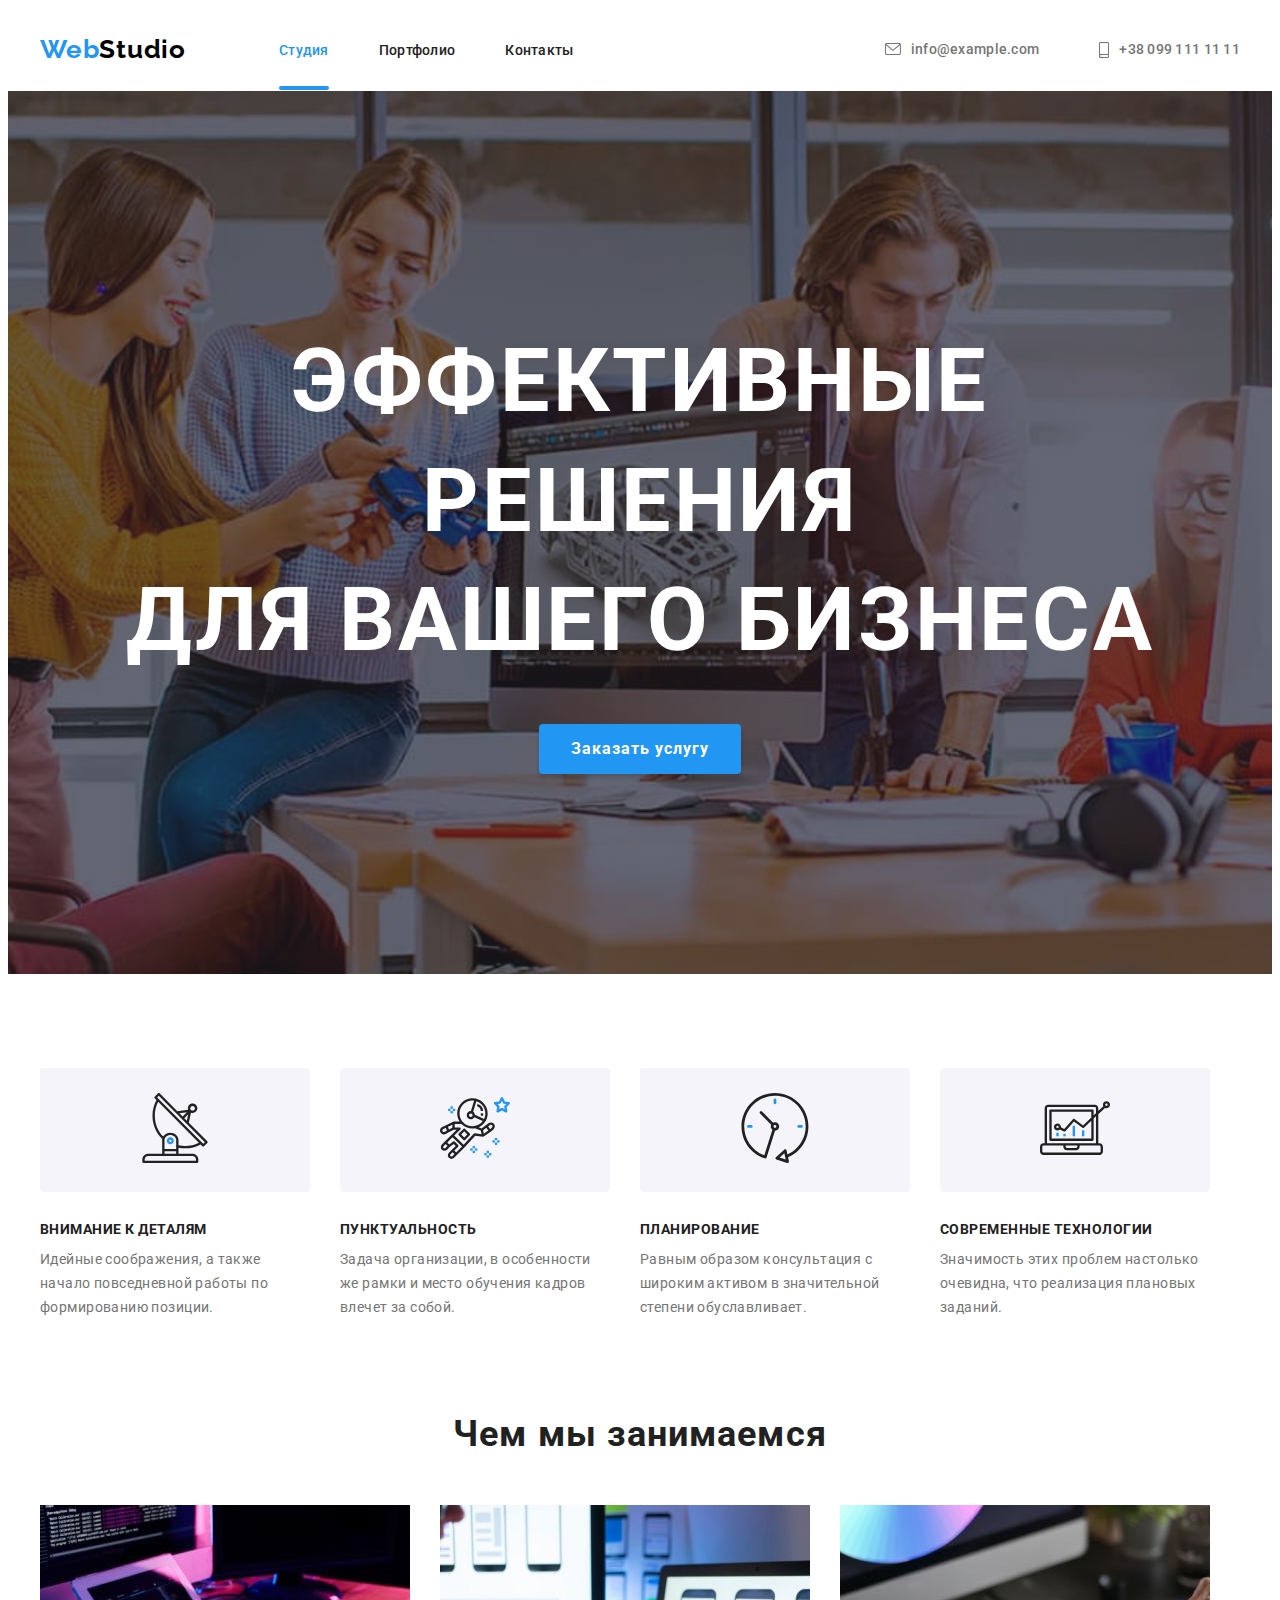
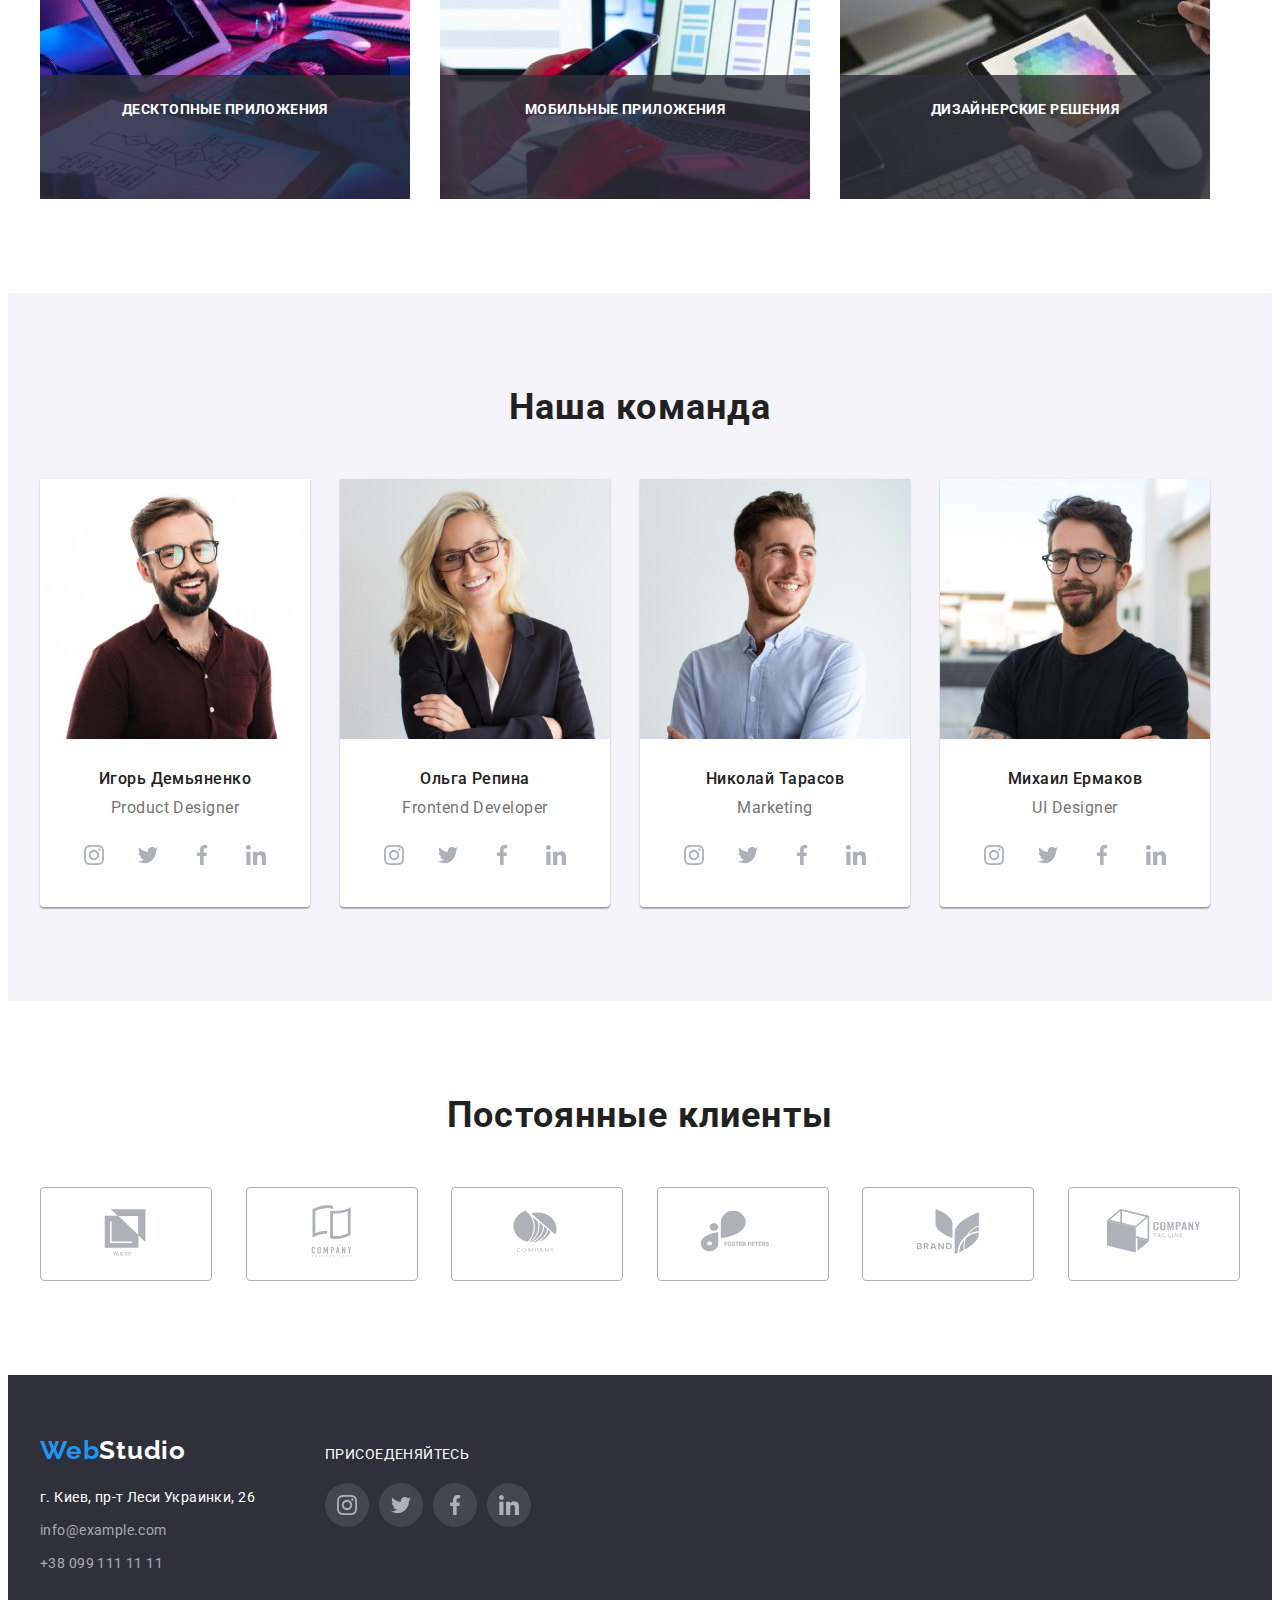
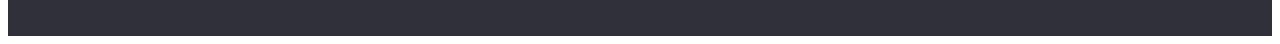
==== commit 0100eee0: "дз 7 без окна" ====
--- a/index.html
+++ b/index.html
@@ -88,54 +88,54 @@
             </div>
          </section>
          <!-- features  -->
-         <section class="features section">
+         <section class="features__section section">
             <div class="container">
                <h2 class="visually-hidden">наши преимущества</h2>
-               <ul class="features-list">
-                  <li class="features-item">
-                     <div class="features-icon">
+               <ul class="features">
+                  <li class="features__item">
+                     <div class="features__icon">
                         <svg width="70" height="70">
                            <use href="./images/symbol-defs.svg#icon-antenna-1"></use>
                         </svg>
                      </div>
-                     <h3 class="features-title">Внимание к деталям</h3>
-                     <p class="features-description">
+                     <h3 class="features__title">Внимание к деталям</h3>
+                     <p class="features__description">
                         Идейные соображения, а также начало повседневной работы по формированию
                         позиции.
                      </p>
                   </li>
-                  <li class="features-item">
-                     <div class="features-icon">
+                  <li class="features__item">
+                     <div class="features__icon">
                         <svg width="70" height="70">
                            <use href="./images/symbol-defs.svg#icon-astronaut-1"></use>
                         </svg>
                      </div>
-                     <h3 class="features-title">Пунктуальность</h3>
-                     <p class="features-description">
+                     <h3 class="features__title">Пунктуальность</h3>
+                     <p class="features__description">
                         Задача организации, в особенности же рамки и место обучения кадров влечет за
                         собой.
                      </p>
                   </li>
-                  <li class="features-item">
-                     <div class="features-icon">
+                  <li class="features__item">
+                     <div class="features__icon">
                         <svg width="70" height="70">
                            <use href="./images/symbol-defs.svg#icon-clock-1"></use>
                         </svg>
                      </div>
-                     <h3 class="features-title">Планирование</h3>
-                     <p class="features-description">
+                     <h3 class="features__title">Планирование</h3>
+                     <p class="features__description">
                         Равным образом консультация с широким активом в значительной степени
                         обуславливает.
                      </p>
                   </li>
-                  <li class="features-item">
-                     <div class="features-icon">
+                  <li class="features__item">
+                     <div class="features__icon">
                         <svg width="70" height="70">
                            <use href="./images/symbol-defs.svg#icon-diagram-1"></use>
                         </svg>
                      </div>
-                     <h3 class="features-title">Современные технологии</h3>
-                     <p class="features-description">
+                     <h3 class="features__title">Современные технологии</h3>
+                     <p class="features__description">
                         Значимость этих проблем настолько очевидна, что реализация плановых заданий.
                      </p>
                   </li>
@@ -144,69 +144,74 @@
          </section>
          <!-- Чем мы занимаемся  -->
          <section class="providing section">
-            <div class="providing-box container">
+            <div class="providing__box container">
                <h2 class="section-title">Чем мы занимаемся</h2>
-               <ul class="providing-discription">
-                  <li class="providing-card">
-                     <img class="providing-img" src="./images/img.jpg" alt="Печатаем" width="370" />
-                     <p class="providing-card-description">Десктопные приложения</p>
-                  </li>
-                  <li class="providing-card">
+               <ul class="providing__discription">
+                  <li class="providing__card">
                      <img
-                        class="providing-img"
+                        class="providing__img"
+                        src="./images/img.jpg"
+                        alt="Печатаем"
+                        width="370"
+                     />
+                     <p class="providing__card--description">Десктопные приложения</p>
+                  </li>
+                  <li class="providing__card">
+                     <img
+                        class="providing__img"
                         src="./images/box2.jpg"
                         alt="Смотрим в телефон"
                         width="370"
                      />
-                     <p class="providing-card-description">Мобильные приложения</p>
-                  </li>
-                  <li class="providing-card">
+                     <p class="providing__card--description">Мобильные приложения</p>
+                  </li>
+                  <li class="providing__card">
                      <img
-                        class="providing-img"
+                        class="providing__img"
                         src="./images/img1.jpg"
                         alt="Смотрим а планшет"
                         width="370"
                      />
-                     <p class="providing-card-description">Дизайнерские решения</p>
+                     <p class="providing__card--description">Дизайнерские решения</p>
                   </li>
                </ul>
             </div>
          </section>
          <!-- Наша команда  -->
          <section class="team section">
-            <div class="team-container container">
+            <div class="team__container container">
                <h2 class="section-title">Наша команда</h2>
-               <ul class="team-wrapper">
-                  <li class="team-card">
+               <ul class="team__wrapper">
+                  <li class="team__card">
                      <img src="./images/img3.jpg" alt="Игорь Демьяненко" width="270" />
-                     <div class="team-card-wrapper">
-                        <h3 class="team-card-name">Игорь Демьяненко</h3>
-                        <p class="team-card-discription">Product Designer</p>
-                        <ul class="team-social-list">
-                           <li class="team-social-wrapper">
-                              <a class="team-social-link" href="#">
-                                 <svg class="team-social-icon">
+                     <div class="team__card--wrapper">
+                        <h3 class="team__card--name">Игорь Демьяненко</h3>
+                        <p class="team__card--discription">Product Designer</p>
+                        <ul class="team__social--list">
+                           <li class="team__social--wrapper">
+                              <a class="team__social--link" href="#">
+                                 <svg class="team__social--icon">
                                     <use href="./images/symbol-defs.svg#icon-instagram"></use>
                                  </svg>
                               </a>
                            </li>
-                           <li class="team-social-wrapper">
-                              <a class="team-social-link" href="#">
-                                 <svg class="team-social-icon">
+                           <li class="team__social--wrapper">
+                              <a class="team__social--link" href="#">
+                                 <svg class="team__social--icon">
                                     <use href="./images/symbol-defs.svg#icon-twitter"></use>
                                  </svg>
                               </a>
                            </li>
-                           <li class="team-social-wrapper">
-                              <a class="team-social-link" href="#">
-                                 <svg class="team-social-icon">
+                           <li class="team__social--wrapper">
+                              <a class="team__social--link" href="#">
+                                 <svg class="team__social--icon">
                                     <use href="./images/symbol-defs.svg#icon-facebook"></use>
                                  </svg>
                               </a>
                            </li>
-                           <li class="team-social-wrapper">
-                              <a class="team-social-link" href="#">
-                                 <svg class="team-social-icon">
+                           <li class="team__social--wrapper">
+                              <a class="team__social--link" href="#">
+                                 <svg class="team__social--icon">
                                     <use href="./images/symbol-defs.svg#icon-linkedin"></use>
                                  </svg>
                               </a>
@@ -214,36 +219,36 @@
                         </ul>
                      </div>
                   </li>
-                  <li class="team-card">
+                  <li class="team__card">
                      <img src="./images/img4.jpg" alt="Ольга Репина" width="270" />
-                     <div class="team-card-wrapper">
-                        <h3 class="team-card-name">Ольга Репина</h3>
-                        <p class="team-card-discription">Frontend Developer</p>
-                        <ul class="team-social-list">
-                           <li class="team-social-wrapper">
-                              <a class="team-social-link" href="#">
-                                 <svg class="team-social-icon">
+                     <div class="team__card--wrapper">
+                        <h3 class="team__card--name">Ольга Репина</h3>
+                        <p class="team__card--discription">Frontend Developer</p>
+                        <ul class="team__social--list">
+                           <li class="team__social--wrapper">
+                              <a class="team__social--link" href="#">
+                                 <svg class="team__social--icon">
                                     <use href="./images/symbol-defs.svg#icon-instagram"></use>
                                  </svg>
                               </a>
                            </li>
-                           <li class="team-social-wrapper">
-                              <a class="team-social-link" href="#">
-                                 <svg class="team-social-icon">
+                           <li class="team__social--wrapper">
+                              <a class="team__social--link" href="#">
+                                 <svg class="team__social--icon">
                                     <use href="./images/symbol-defs.svg#icon-twitter"></use>
                                  </svg>
                               </a>
                            </li>
-                           <li class="team-social-wrapper">
-                              <a class="team-social-link" href="#">
-                                 <svg class="team-social-icon">
+                           <li class="team__social--wrapper">
+                              <a class="team__social--link" href="#">
+                                 <svg class="team__social--icon">
                                     <use href="./images/symbol-defs.svg#icon-facebook"></use>
                                  </svg>
                               </a>
                            </li>
-                           <li class="team-social-wrapper">
-                              <a class="team-social-link" href="#">
-                                 <svg class="team-social-icon">
+                           <li class="team__social--wrapper">
+                              <a class="team__social--link" href="#">
+                                 <svg class="team__social--icon">
                                     <use href="./images/symbol-defs.svg#icon-linkedin"></use>
                                  </svg>
                               </a>
@@ -251,36 +256,36 @@
                         </ul>
                      </div>
                   </li>
-                  <li class="team-card">
+                  <li class="team__card">
                      <img src="./images/img5.jpg" alt="Николай Тарасов" width="270" />
-                     <div class="team-card-wrapper">
-                        <h3 class="team-card-name">Николай Тарасов</h3>
-                        <p class="team-card-discription">Marketing</p>
-                        <ul class="team-social-list">
-                           <li class="team-social-wrapper">
-                              <a class="team-social-link" href="#">
-                                 <svg class="team-social-icon">
+                     <div class="team__card--wrapper">
+                        <h3 class="team__card--name">Николай Тарасов</h3>
+                        <p class="team__card--discription">Marketing</p>
+                        <ul class="team__social--list">
+                           <li class="team__social--wrapper">
+                              <a class="team__social--link" href="#">
+                                 <svg class="team__social--icon">
                                     <use href="./images/symbol-defs.svg#icon-instagram"></use>
                                  </svg>
                               </a>
                            </li>
-                           <li class="team-social-wrapper">
-                              <a class="team-social-link" href="#">
-                                 <svg class="team-social-icon">
+                           <li class="team__social--wrapper">
+                              <a class="team__social--link" href="#">
+                                 <svg class="team__social--icon">
                                     <use href="./images/symbol-defs.svg#icon-twitter"></use>
                                  </svg>
                               </a>
                            </li>
-                           <li class="team-social-wrapper">
-                              <a class="team-social-link" href="#">
-                                 <svg class="team-social-icon">
+                           <li class="team__social--wrapper">
+                              <a class="team__social--link" href="#">
+                                 <svg class="team__social--icon">
                                     <use href="./images/symbol-defs.svg#icon-facebook"></use>
                                  </svg>
                               </a>
                            </li>
-                           <li class="team-social-wrapper">
-                              <a class="team-social-link" href="#">
-                                 <svg class="team-social-icon">
+                           <li class="team__social--wrapper">
+                              <a class="team__social--link" href="#">
+                                 <svg class="team__social--icon">
                                     <use href="./images/symbol-defs.svg#icon-linkedin"></use>
                                  </svg>
                               </a>
@@ -288,36 +293,36 @@
                         </ul>
                      </div>
                   </li>
-                  <li class="team-card">
+                  <li class="team__card">
                      <img src="./images/img6.jpg" alt="Михаил Ермаков" width="270" />
-                     <div class="team-card-wrapper">
-                        <h3 class="team-card-name">Михаил Ермаков</h3>
-                        <p class="team-card-discription">UI Designer</p>
-                        <ul class="team-social-list">
-                           <li class="team-social-wrapper">
-                              <a class="team-social-link" href="#">
-                                 <svg class="team-social-icon">
+                     <div class="team__card--wrapper">
+                        <h3 class="team__card--name">Михаил Ермаков</h3>
+                        <p class="team__card--discription">UI Designer</p>
+                        <ul class="team__social--list">
+                           <li class="team__social--wrapper">
+                              <a class="team__social--link" href="#">
+                                 <svg class="team__social--icon">
                                     <use href="./images/symbol-defs.svg#icon-instagram"></use>
                                  </svg>
                               </a>
                            </li>
-                           <li class="team-social-wrapper">
-                              <a class="team-social-link" href="#">
-                                 <svg class="team-social-icon">
+                           <li class="team__social--wrapper">
+                              <a class="team__social--link" href="#">
+                                 <svg class="team__social--icon">
                                     <use href="./images/symbol-defs.svg#icon-twitter"></use>
                                  </svg>
                               </a>
                            </li>
-                           <li class="team-social-wrapper">
-                              <a class="team-social-link" href="#">
-                                 <svg class="team-social-icon">
+                           <li class="team__social--wrapper">
+                              <a class="team__social--link" href="#">
+                                 <svg class="team__social--icon">
                                     <use href="./images/symbol-defs.svg#icon-facebook"></use>
                                  </svg>
                               </a>
                            </li>
-                           <li class="team-social-wrapper">
-                              <a class="team-social-link" href="#">
-                                 <svg class="team-social-icon">
+                           <li class="team__social--wrapper">
+                              <a class="team__social--link" href="#">
+                                 <svg class="team__social--icon">
                                     <use href="./images/symbol-defs.svg#icon-linkedin"></use>
                                  </svg>
                               </a>
@@ -331,46 +336,46 @@
          <!-- Постоянные клиенты -->
          <section class="section">
             <div class="partners container">
-               <h2 class="partners-title">Постоянные клиенты</h2>
-               <ul class="partners-list">
-                  <li class="partners-card">
-                     <a class="partners-link" href="">
-                        <svg class="partners-icon" width="106" height="60">
+               <h2 class="section-title">Постоянные клиенты</h2>
+               <ul class="partners__list">
+                  <li class="partners__card">
+                     <a class="partners__link" href="">
+                        <svg class="partners__icon" width="106" height="60">
                            <use href="./images/symbol-defs.svg#icon-Logo"></use>
                         </svg>
                      </a>
                   </li>
-                  <li class="partners-card">
-                     <a class="partners-link" href="">
-                        <svg class="partners-icon" width="106" height="60">
+                  <li class="partners__card">
+                     <a class="partners__link" href="">
+                        <svg class="partners__icon" width="106" height="60">
                            <use href="./images/symbol-defs.svg#icon-Logo2"></use>
                         </svg>
                      </a>
                   </li>
-                  <li class="partners-card">
-                     <a class="partners-link" href="">
-                        <svg class="partners-icon" width="106" height="60">
+                  <li class="partners__card">
+                     <a class="partners__link" href="">
+                        <svg class="partners__icon" width="106" height="60">
                            <use href="./images/symbol-defs.svg#icon-Logo3"></use>
                         </svg>
                      </a>
                   </li>
-                  <li class="partners-card">
-                     <a class="partners-link" href="">
-                        <svg class="partners-icon" width="106" height="60">
+                  <li class="partners__card">
+                     <a class="partners__link" href="">
+                        <svg class="partners__icon" width="106" height="60">
                            <use href="./images/symbol-defs.svg#icon-Logo4"></use>
                         </svg>
                      </a>
                   </li>
-                  <li class="partners-card">
-                     <a class="partners-link" href="">
-                        <svg class="partners-icon" width="106" height="60">
+                  <li class="partners__card">
+                     <a class="partners__link" href="">
+                        <svg class="partners__icon" width="106" height="60">
                            <use href="./images/symbol-defs.svg#icon-Logo5"></use>
                         </svg>
                      </a>
                   </li>
-                  <li class="partners-card">
-                     <a class="partners-link" href="">
-                        <svg class="partners-icon" width="106" height="60">
+                  <li class="partners__card">
+                     <a class="partners__link" href="">
+                        <svg class="partners__icon" width="106" height="60">
                            <use href="./images/symbol-defs.svg#icon-Logo6"></use>
                         </svg>
                      </a>
@@ -381,52 +386,52 @@
       </main>
       <!-- Footer  -->
       <footer class="footer">
-         <div class="footer-box container">
-            <div class="footer-content">
-               <a class="footer-logo logo" href="./index.html">
+         <div class="footer__box container">
+            <div class="footer__content">
+               <a class="footer__logo logo" href="./index.html">
                   <span class="logo__highlight">Web</span>Studio</a
                >
                <address>
-                  <ul class="footer-wrapper-link">
-                     <li class="footer-link">
-                        <a href="#" class="address">г. Киев, пр-т Леси Украинки, 26</a>
+                  <ul class="footer__wrapper--link">
+                     <li class="footer__link">
+                        <a href="#" class="footer__address">г. Киев, пр-т Леси Украинки, 26</a>
                      </li>
-                     <li class="footer-link">
+                     <li class="footer__link">
                         <a href="mailto:info@example.com" class="email">info@example.com</a>
                      </li>
-                     <li class="footer-link">
+                     <li class="footer__link">
                         <a href="tel:+380991111111" class="tel">+38 099 111 11 11</a>
                      </li>
                   </ul>
                </address>
             </div>
-            <div class="footer-social-list">
-               <p class="footer-social-title">Присоеденяйтесь</p>
-               <ul class="team-social-list">
-                  <li class="team-social-wrapper">
-                     <a class="team-social-link" href="#">
-                        <svg class="team-social-icon">
+            <div class="footer__social--list">
+               <p class="footer__social--title">Присоеденяйтесь</p>
+               <ul class="team__social--list">
+                  <li class="team__social--wrapper">
+                     <a class="team__social--link" href="#">
+                        <svg class="team__social--icon">
                            <use href="./images/symbol-defs.svg#icon-instagram"></use>
                         </svg>
                      </a>
                   </li>
-                  <li class="team-social-wrapper">
-                     <a class="team-social-link" href="#">
-                        <svg class="team-social-icon">
+                  <li class="team__social--wrapper">
+                     <a class="team__social--link" href="#">
+                        <svg class="team__social--icon">
                            <use href="./images/symbol-defs.svg#icon-twitter"></use>
                         </svg>
                      </a>
                   </li>
-                  <li class="team-social-wrapper">
-                     <a class="team-social-link" href="#">
-                        <svg class="team-social-icon">
+                  <li class="team__social--wrapper">
+                     <a class="team__social--link" href="#">
+                        <svg class="team__social--icon">
                            <use href="./images/symbol-defs.svg#icon-facebook"></use>
                         </svg>
                      </a>
                   </li>
-                  <li class="team-social-wrapper">
-                     <a class="team-social-link" href="#">
-                        <svg class="team-social-icon">
+                  <li class="team__social--wrapper">
+                     <a class="team__social--link" href="#">
+                        <svg class="team__social--icon">
                            <use href="./images/symbol-defs.svg#icon-linkedin"></use>
                         </svg>
                      </a>
--- a/css/main.min.css
+++ b/css/main.min.css
@@ -1,2 +1,2 @@
-body{background-color:var(--primary-white-color);color:var(--primary-text-color);font-family:Roboto, sans-serif}h1,h2,h3,h4,h5,h6,p{margin:0;padding:0}ul{list-style:none;padding:0;margin:0}.visually-hidden{position:fixed;-webkit-transform:scale(0);transform:scale(0)}.section{padding-bottom:94px;padding-top:94px}.section-title{margin-bottom:50px}.container{width:1200px;padding:0 15px;margin:0 auto}img{display:block;max-width:100%}:root{--accent-color: #2196f3;--primary-text-color: #757575;--secondary-text-color: #212121;--primary-white-color: #ffffff;--address-footer-color: rgba(255, 255, 255, 0.6);--transition-property: 250ms cubic-bezier(0.4, 0, 0.2, 1)}.header__border{border-bottom:1px solid #ececec}.header__container{display:-webkit-box;display:-ms-flexbox;display:flex;-webkit-box-align:center;-ms-flex-align:center;align-items:center}.logo{font-family:Raleway;font-weight:700;font-size:26px;line-height:1.19;letter-spacing:0.03em;text-decoration:none;color:#000000}.logo__highlight{color:var(--accent-color)}.nav{margin-left:93px}.nav__list{display:-webkit-box;display:-ms-flexbox;display:flex}.nav__item{margin-right:50px;display:block;padding-top:32px;padding-bottom:32px}.nav__item:last-child{margin-right:0}.nav__link{padding-top:32px;padding-bottom:32px;-webkit-transition:var(--transition-property);transition:var(--transition-property)}.nav__link{position:relative;font-weight:500;font-size:14px;line-height:1.14;letter-spacing:0.02em;text-decoration:none;color:var(--secondary-text-color)}.nav__link:hover,.nav__link:focus{color:var(--accent-color)}.active{color:var(--accent-color)}.active::after{content:'';position:absolute;width:100%;height:4px;left:0;bottom:0;background-color:var(--accent-color);border-radius:2px}.contact{display:-webkit-box;display:-ms-flexbox;display:flex;margin-left:auto}.contact__list{display:-webkit-box;display:-ms-flexbox;display:flex;-webkit-box-align:center;-ms-flex-align:center;align-items:center;margin-right:50px}.contact__list:last-child{margin-right:0}.contact__icon{margin-right:10px;fill:currentColor}.contact__link{display:-webkit-box;display:-ms-flexbox;display:flex;-webkit-box-align:center;-ms-flex-align:center;align-items:center;padding-top:32px;padding-left:10px;padding-bottom:32px;font-weight:500;font-size:14px;line-height:1.14;letter-spacing:0.02em;color:var(--primary-text-color);-webkit-text-decoration-line:none;text-decoration-line:none}.contact__link:hover,.contact__link:focus{color:var(--accent-color);-webkit-transition:var(--transition-property);transition:var(--transition-property)}.banner{padding-top:200px;padding-bottom:200px;font-size:44px;line-height:1.36;text-align:center;letter-spacing:0.06em;text-transform:uppercase;background:#2f303a;color:var(--primary-white-color);max-width:1600px;margin:0 auto;background-image:-webkit-gradient(linear, left top, left bottom, from(rgba(47,48,58,0.4)), to(rgba(47,48,58,0.4))),url(../images/hero.jpg);background-image:linear-gradient(to bottom, rgba(47,48,58,0.4), rgba(47,48,58,0.4)),url(../images/hero.jpg);background-position:50% 50%;background-size:cover;background-repeat:no-repeat}.banner__title{padding:30px}.button{padding:10px 32px;font-family:inherit;font-weight:700;font-size:16px;line-height:1.87;letter-spacing:0.06em;color:var(--primary-white-color);background-color:var(--accent-color);cursor:pointer;-webkit-box-shadow:0px 4px 4px rgba(0,0,0,0.15);box-shadow:0px 4px 4px rgba(0,0,0,0.15);border:none;border-radius:4px}.features-list{display:-webkit-box;display:-ms-flexbox;display:flex}.features-list .features-item{-ms-flex-pack:distribute;justify-content:space-around;-ms-flex-preferred-size:270px;flex-basis:270px;margin-right:30px;margin-bottom:0;letter-spacing:0.03em}.features-list .features-item .features-icon{padding:25px 100px;margin-bottom:30px;border-radius:4px;background-color:#f5f4fa}.features-list .features-item .features-title{font-weight:700;font-size:14px;line-height:1.14;text-transform:uppercase;margin-bottom:10px;color:var(--secondary-text-color)}.features-list .features-item .features-description{font-size:14px;line-height:1.71;letter-spacing:0.03em}.features-list .features-item:last-child{margin-right:0}.providing{padding-top:0px}.providing .providing-box .section-title{font-weight:700;font-size:36px;line-height:1.16;text-align:center;letter-spacing:0.03em;color:var(--secondary-text-color)}.providing .providing-box .providing-discription{display:-webkit-box;display:-ms-flexbox;display:flex}.providing .providing-box .providing-discription .providing-card{position:relative;margin-right:30px}.providing .providing-box .providing-discription .providing-card:last-child{margin-right:0}.providing .providing-box .providing-discription .providing-card .providing-card-description{position:absolute;bottom:0;padding:27px 0;width:370px;height:70px;font-weight:700;font-size:14px;line-height:1.14;text-align:center;text-transform:uppercase;letter-spacing:0.03em;color:var(--primary-white-color);background-color:rgba(47,48,58,0.8)}.team{background-color:#f5f4fa}.team .team-container .section-title{font-weight:700;font-size:36px;line-height:1.16;text-align:center;letter-spacing:0.03em;color:var(--secondary-text-color)}.team .team-container .team-wrapper{display:-webkit-box;display:-ms-flexbox;display:flex;font-size:16px;line-height:1.19;text-align:center;letter-spacing:0.03em}.team .team-container .team-wrapper .team-card{margin-right:30px;-webkit-box-shadow:0px 1px 3px rgba(0,0,0,0.12),0px 1px 1px rgba(0,0,0,0.14),0px 2px 1px rgba(0,0,0,0.2);box-shadow:0px 1px 3px rgba(0,0,0,0.12),0px 1px 1px rgba(0,0,0,0.14),0px 2px 1px rgba(0,0,0,0.2);border-radius:0px 0px 4px 4px;background-color:var(--primary-white-color)}.team .team-container .team-wrapper .team-card:last-child{margin-right:0}.team .team-container .team-wrapper .team-card .team-card-wrapper{padding:30px 0px}.team .team-container .team-wrapper .team-card .team-card-wrapper .team-card-name{font-weight:500;font-size:16px;line-height:1.19;text-align:center;letter-spacing:0.03em;color:var(--secondary-text-color);margin-bottom:10px}.team .team-container .team-wrapper .team-card .team-card-wrapper .team-card-discription{margin-bottom:16px}.team-social-list{display:-webkit-box;display:-ms-flexbox;display:flex;-webkit-box-align:center;-ms-flex-align:center;align-items:center;-webkit-box-pack:center;-ms-flex-pack:center;justify-content:center}.team-social-wrapper{margin-right:10px}.team-social-wrapper:last-child{margin-right:0px}.team-social-wrapper:hover,.team-social-wrapper:focus{-webkit-transition:var(--transition-property);transition:var(--transition-property)}.team-social-wrapper .team-social-link{display:-webkit-box;display:-ms-flexbox;display:flex;-webkit-box-align:center;-ms-flex-align:center;align-items:center;-webkit-box-pack:center;-ms-flex-pack:center;justify-content:center;width:44px;height:44px;border-radius:50%;-webkit-transition:var(--transition-property);transition:var(--transition-property)}.team-social-wrapper .team-social-link .team-social-icon{width:20px;height:20px;margin:auto;fill:#afb1b8;-webkit-transition:var(--transition-property);transition:var(--transition-property)}.team-social-wrapper:hover .team-social-icon,.team-social-wrapper:focus .team-social-icon{fill:var(--primary-white-color);-webkit-transition:var(--transition-property);transition:var(--transition-property)}.partners .partners-title{font-size:36px;line-height:42px;text-align:center;padding-bottom:50px;letter-spacing:0.03em;color:var(--secondary-text-color)}.partners .partners-list{display:-webkit-box;display:-ms-flexbox;display:flex;-webkit-box-pack:justify;-ms-flex-pack:justify;justify-content:space-between}.partners .partners-list .partners-card{display:-webkit-box;display:-ms-flexbox;display:flex;-webkit-box-align:center;-ms-flex-align:center;align-items:center;-webkit-box-pack:center;-ms-flex-pack:center;justify-content:center;width:170px;height:92px;border:1px solid #afb1b8;border-radius:4px}.partners .partners-list .partners-card .partners-link .partners-icon{fill:#afb1b8}.partners .partners-list .partners-card:hover,.partners .partners-list .partners-card:focus{cursor:pointer;border-color:var(--accent-color);-webkit-transition:var(--transition-property);transition:var(--transition-property)}.partners .partners-list .partners-card:hover .partners-icon,.partners .partners-list .partners-card:hover .partners-icon,.partners .partners-list .partners-card:focus .partners-icon,.partners .partners-list .partners-card:focus .partners-icon{fill:var(--accent-color);-webkit-transition:var(--transition-property);transition:var(--transition-property)}.filter{border:none;border-radius:4px;padding:6px 22px;font-family:inherit;font-weight:500;font-size:16px;line-height:1.62;text-align:center;letter-spacing:0.03em;color:var(--secondary-text-color);cursor:pointer}.filter-wrapper{display:-webkit-box;display:-ms-flexbox;display:flex;-webkit-box-orient:horizontal;-webkit-box-direction:normal;-ms-flex-direction:row;flex-direction:row;-webkit-box-pack:center;-ms-flex-pack:center;justify-content:center;margin-bottom:50px;margin-right:8px}.filter-item{margin-right:8px}.filter-item:last-child{margin-bottom:0}.filter:hover,.filter:focus{background-color:var(--accent-color);color:var(--primary-white-color);-webkit-box-shadow:0px 3px 1px rgba(0,0,0,0.1),0px 1px 2px rgba(0,0,0,0.08),0px 2px 2px rgba(0,0,0,0.12);box-shadow:0px 3px 1px rgba(0,0,0,0.1),0px 1px 2px rgba(0,0,0,0.08),0px 2px 2px rgba(0,0,0,0.12);border-radius:4px;-webkit-transition:var(--transition-property);transition:var(--transition-property)}.portfolio-list{display:-webkit-box;display:-ms-flexbox;display:flex;-ms-flex-wrap:wrap;flex-wrap:wrap;margin-right:-30px;margin-bottom:-30px}.portfolio-card{margin-right:30px;margin-bottom:30px}.portfolio-card:nth-child(n+7){margin-bottom:0}.portfolio-link{display:block;width:370px;border:1px solid #eeeeee}.portfolio-link:hover,.portfolio-link:focus{-webkit-box-shadow:0px 1px 1px rgba(0,0,0,0.12),0px 4px 4px rgba(0,0,0,0.06),1px 4px 6px rgba(0,0,0,0.16);box-shadow:0px 1px 1px rgba(0,0,0,0.12),0px 4px 4px rgba(0,0,0,0.06),1px 4px 6px rgba(0,0,0,0.16);-webkit-transition:var(--transition-property);transition:var(--transition-property)}.portfolio-overlay{position:relative;overflow:hidden}.portfolio-overlay-wrapper{display:-webkit-box;display:-ms-flexbox;display:flex;-webkit-box-pack:center;-ms-flex-pack:center;justify-content:center;-webkit-box-align:center;-ms-flex-align:center;align-items:center;position:absolute;top:100%;left:0;width:100%;height:100%;background-color:rgba(33,150,243,0.9);-webkit-transition:-webkit-transform 250ms ease;transition:-webkit-transform 250ms ease;transition:transform 250ms ease;transition:transform 250ms ease, -webkit-transform 250ms ease}.portfolio-link:hover .portfolio-overlay-wrapper,.portfolio-link:focus .portfolio-overlay-wrapper{-webkit-transform:translatey(-100%);transform:translatey(-100%)}.portfolio-overlay-text{padding:24px;color:var(--primary-white-color);font-size:18px;line-height:1.55}.portfolio-list .title{margin-bottom:4px;font-weight:700;font-size:18px;line-height:2;letter-spacing:0.06em;color:var(--secondary-text-color)}.portfolio-container{padding:20px 24px}.portfolio-list .link{text-decoration:none}.portfolio-list .discription{font-size:16px;color:var(--primary-text-color);line-height:1.87;letter-spacing:0.03em}.modal-con{position:fixed;top:0;left:50%;-webkit-transform:translateX(-50%);transform:translateX(-50%);width:100vw;height:100vh;background:rgba(0,0,0,0.2);opacity:1;visibility:visible;-webkit-transition:opacity var(--transition-property),visibility var(--transition-property);transition:opacity var(--transition-property),visibility var(--transition-property)}.modal-con .modal{position:absolute;top:50%;left:50%;-webkit-transform:translate(-50%, -50%);transform:translate(-50%, -50%);width:528px;height:581px;background-color:var(--primary-white-color);-webkit-box-shadow:0px 1px 3px rgba(0,0,0,0.12),0px 1px 1px rgba(0,0,0,0.14),0px 2px 1px rgba(0,0,0,0.2);box-shadow:0px 1px 3px rgba(0,0,0,0.12),0px 1px 1px rgba(0,0,0,0.14),0px 2px 1px rgba(0,0,0,0.2);border-radius:4px}.modal-con .modal .modal-close-button{display:-webkit-box;display:-ms-flexbox;display:flex;-webkit-box-pack:center;-ms-flex-pack:center;justify-content:center;-webkit-box-align:center;-ms-flex-align:center;align-items:center;position:absolute;top:8px;right:8px;width:30px;height:30px;background-color:var(--primary-white-color);border:1px solid rgba(0,0,0,0.1);border-radius:50%;cursor:pointer}.modal-con.is-hidden{opacity:0;visibility:hidden;pointer-events:none}.footer{padding:60px 0;background-color:#2f303a}.footer .footer-box{display:-webkit-box;display:-ms-flexbox;display:flex;-webkit-box-align:baseline;-ms-flex-align:baseline;align-items:baseline}.footer .footer-box .footer-content{margin-right:70px}.footer .footer-box .footer-content .footer-logo{display:block;color:var(--primary-white-color);margin-bottom:20px}.footer-link{margin-bottom:9px;font-size:14px;font-style:normal;line-height:1.71;letter-spacing:0.03em;text-decoration:none}.footer-link:last-child{margin-bottom:0}.footer-link .address{text-decoration:inherit;color:var(--primary-white-color)}.footer-link .email,.footer-link .tel{color:rgba(255,255,255,0.6);text-decoration:inherit}.footer-link .email:hover,.footer-link .email:focus,.footer-link .tel:hover,.footer-link .tel:focus{color:var(--accent-color);-webkit-transition:var(--transition-property);transition:var(--transition-property)}.footer .footer-social-list{-webkit-box-align:start;-ms-flex-align:start;align-items:flex-start;display:-webkit-box;display:-ms-flexbox;display:flex;-webkit-box-orient:vertical;-webkit-box-direction:normal;-ms-flex-direction:column;flex-direction:column;-webkit-box-pack:start;-ms-flex-pack:start;justify-content:flex-start}.footer .footer-social-list .footer-social-title{font-size:14px;line-height:1.14;letter-spacing:0.03em;text-transform:uppercase;margin-bottom:20px;color:var(--primary-white-color)}.footer .team-social-link{background-color:rgba(255,255,255,0.1)}.footer .team-social-icon{fill:var(--primary-white-color)}.team-social-link:hover,.team-social-link:focus{background-color:var(--accent-color);-webkit-transition:var(--transition-property);transition:var(--transition-property)}
+body{background-color:var(--primary-white-color);color:var(--primary-text-color);font-family:Roboto, sans-serif}h1,h2,h3,h4,h5,h6,p{margin:0;padding:0}ul{list-style:none;padding:0;margin:0}.visually-hidden{position:fixed;-webkit-transform:scale(0);transform:scale(0)}.section{padding-bottom:94px;padding-top:94px}.section-title{margin-bottom:50px}.container{width:1200px;padding:0 15px;margin:0 auto}img{display:block;max-width:100%}a{text-decoration:none}:root{--accent-color: #2196f3;--primary-text-color: #757575;--secondary-text-color: #212121;--primary-white-color: #ffffff;--footer__address-footer-color: rgba(255, 255, 255, 0.6);--transition-property: 250ms cubic-bezier(0.4, 0, 0.2, 1)}.logo{font-family:Raleway;font-weight:700;font-size:26px;line-height:1.19;letter-spacing:0.03em;text-decoration:none;color:#000000}.logo__highlight{color:var(--accent-color)}.section-title{font-weight:700;font-size:36px;line-height:1.16;text-align:center;letter-spacing:0.03em;color:var(--secondary-text-color)}.team__social--list{display:-webkit-box;display:-ms-flexbox;display:flex;-webkit-box-align:center;-ms-flex-align:center;align-items:center;-webkit-box-pack:center;-ms-flex-pack:center;justify-content:center}.team__social--wrapper{margin-right:10px}.team__social--wrapper:last-child{margin-right:0px}.team__social--wrapper:hover,.team__social--wrapper:focus{-webkit-transition:var(--transition-property);transition:var(--transition-property)}.team__social--wrapper .team__social--link{display:-webkit-box;display:-ms-flexbox;display:flex;-webkit-box-align:center;-ms-flex-align:center;align-items:center;-webkit-box-pack:center;-ms-flex-pack:center;justify-content:center;width:44px;height:44px;border-radius:50%;-webkit-transition:var(--transition-property);transition:var(--transition-property)}.team__social--wrapper .team__social--link .team__social--icon{width:20px;height:20px;margin:auto;fill:#afb1b8;-webkit-transition:var(--transition-property);transition:var(--transition-property)}.team__social--wrapper:hover .team__social--icon,.team__social--wrapper:focus .team__social--icon{fill:var(--primary-white-color);-webkit-transition:var(--transition-property);transition:var(--transition-property)}.footer .team__social--link{background-color:rgba(255,255,255,0.1)}.footer .team__social--link:hover,.footer .team__social--link:focus{background-color:var(--accent-color);-webkit-transition:var(--transition-property);transition:var(--transition-property)}.footer .team__social--icon{fill:var(--primary-white-color)}.footer .footer__social--list{-webkit-box-align:start;-ms-flex-align:start;align-items:flex-start;display:-webkit-box;display:-ms-flexbox;display:flex;-webkit-box-orient:vertical;-webkit-box-direction:normal;-ms-flex-direction:column;flex-direction:column;-webkit-box-pack:start;-ms-flex-pack:start;justify-content:flex-start}.footer__social--title{font-size:14px;line-height:1.14;letter-spacing:0.03em;text-transform:uppercase;margin-bottom:20px;color:var(--primary-white-color)}.header__border{border-bottom:1px solid #ececec}.header__container{display:-webkit-box;display:-ms-flexbox;display:flex;-webkit-box-align:center;-ms-flex-align:center;align-items:center}.nav{margin-left:93px}.nav__list{display:-webkit-box;display:-ms-flexbox;display:flex}.nav__item{margin-right:50px;display:block;padding-top:32px;padding-bottom:32px}.nav__item:last-child{margin-right:0}.nav__link{padding-top:32px;padding-bottom:32px;-webkit-transition:var(--transition-property);transition:var(--transition-property)}.nav__link{position:relative;font-weight:500;font-size:14px;line-height:1.14;letter-spacing:0.02em;text-decoration:none;color:var(--secondary-text-color)}.nav__link:hover,.nav__link:focus{color:var(--accent-color)}.active{color:var(--accent-color)}.active::after{content:'';position:absolute;width:100%;height:4px;left:0;bottom:0;background-color:var(--accent-color);border-radius:2px}.contact{display:-webkit-box;display:-ms-flexbox;display:flex;margin-left:auto}.contact__list{display:-webkit-box;display:-ms-flexbox;display:flex;-webkit-box-align:center;-ms-flex-align:center;align-items:center;margin-right:50px}.contact__list:last-child{margin-right:0}.contact__link{display:-webkit-box;display:-ms-flexbox;display:flex;-webkit-box-align:center;-ms-flex-align:center;align-items:center;padding-top:32px;padding-left:10px;padding-bottom:32px;font-weight:500;font-size:14px;line-height:1.14;letter-spacing:0.02em;color:var(--primary-text-color);-webkit-text-decoration-line:none;text-decoration-line:none}.contact__link:hover,.contact__link:focus{color:var(--accent-color);-webkit-transition:var(--transition-property);transition:var(--transition-property)}.contact__icon{margin-right:10px;fill:currentColor}.banner{padding-top:200px;padding-bottom:200px;font-size:44px;line-height:1.36;text-align:center;letter-spacing:0.06em;text-transform:uppercase;background:#2f303a;color:var(--primary-white-color);max-width:1600px;margin:0 auto;background-image:-webkit-gradient(linear, left top, left bottom, from(rgba(47,48,58,0.4)), to(rgba(47,48,58,0.4))),url(../images/hero.jpg);background-image:linear-gradient(to bottom, rgba(47,48,58,0.4), rgba(47,48,58,0.4)),url(../images/hero.jpg);background-position:50% 50%;background-size:cover;background-repeat:no-repeat}.banner__title{padding:30px}.button{padding:10px 32px;font-family:inherit;font-weight:700;font-size:16px;line-height:1.87;letter-spacing:0.06em;color:var(--primary-white-color);background-color:var(--accent-color);cursor:pointer;-webkit-box-shadow:0px 4px 4px rgba(0,0,0,0.15);box-shadow:0px 4px 4px rgba(0,0,0,0.15);border:none;border-radius:4px}.features{display:-webkit-box;display:-ms-flexbox;display:flex}.features__item{-ms-flex-pack:distribute;justify-content:space-around;-ms-flex-preferred-size:270px;flex-basis:270px;margin-right:30px;margin-bottom:0;letter-spacing:0.03em}.features__item:last-child{margin-right:0}.features__icon{padding:25px 100px;margin-bottom:30px;border-radius:4px;background-color:#f5f4fa}.features__title{font-weight:700;font-size:14px;line-height:1.14;text-transform:uppercase;margin-bottom:10px;color:var(--secondary-text-color)}.features__description{font-size:14px;line-height:1.71;letter-spacing:0.03em}.providing{padding-top:0px}.providing__discription{display:-webkit-box;display:-ms-flexbox;display:flex}.providing__card{position:relative;margin-right:30px}.providing__card:last-child{margin-right:0}.providing__card--description{position:absolute;bottom:0;padding:27px 0;width:370px;height:70px;font-weight:700;font-size:14px;line-height:1.14;text-align:center;text-transform:uppercase;letter-spacing:0.03em;color:var(--primary-white-color);background-color:rgba(47,48,58,0.8)}.team{background-color:#f5f4fa}.team__wrapper{display:-webkit-box;display:-ms-flexbox;display:flex;font-size:16px;line-height:1.19;text-align:center;letter-spacing:0.03em}.team__card{margin-right:30px;-webkit-box-shadow:0px 1px 3px rgba(0,0,0,0.12),0px 1px 1px rgba(0,0,0,0.14),0px 2px 1px rgba(0,0,0,0.2);box-shadow:0px 1px 3px rgba(0,0,0,0.12),0px 1px 1px rgba(0,0,0,0.14),0px 2px 1px rgba(0,0,0,0.2);border-radius:0px 0px 4px 4px;background-color:var(--primary-white-color)}.team__card--wrapper{padding:30px 0px}.team__card--wrapper:last-child{margin-right:0}.team__card--name{font-weight:500;font-size:16px;line-height:1.19;text-align:center;letter-spacing:0.03em;color:var(--secondary-text-color);margin-bottom:10px}.team__card--discription{margin-bottom:16px}.team__social--list{display:-webkit-box;display:-ms-flexbox;display:flex;-webkit-box-align:center;-ms-flex-align:center;align-items:center;-webkit-box-pack:center;-ms-flex-pack:center;justify-content:center}.team__social--list__social--wrapper{margin-right:10px}.team__social--list__social--wrapper:last-child{margin-right:0px}.team__social--list__social--wrapper:hover{-webkit-transition:var(--transition-property);transition:var(--transition-property)}.team__social--list__social--link{display:-webkit-box;display:-ms-flexbox;display:flex;-webkit-box-align:center;-ms-flex-align:center;align-items:center;-webkit-box-pack:center;-ms-flex-pack:center;justify-content:center;width:44px;height:44px;border-radius:50%}.team__social--list__social--icon{width:20px;height:20px;margin:auto;fill:#afb1b8}.team__social--link:hover,.team__social--link:focus{background-color:var(--accent-color);-webkit-transition:var(--transition-property);transition:var(--transition-property)}.team__social--wrapper:hover .team__social--icon,.team__social--wrapper:focus .team__social--icon{fill:var(--primary-white-color);-webkit-transition:var(--transition-property);transition:var(--transition-property)}.partners-title{font-size:36px;line-height:42px;text-align:center;padding-bottom:50px;letter-spacing:0.03em;color:var(--secondary-text-color)}.partners__list{display:-webkit-box;display:-ms-flexbox;display:flex;-webkit-box-pack:justify;-ms-flex-pack:justify;justify-content:space-between}.partners__card{display:-webkit-box;display:-ms-flexbox;display:flex;-webkit-box-align:center;-ms-flex-align:center;align-items:center;-webkit-box-pack:center;-ms-flex-pack:center;justify-content:center;width:170px;height:92px;border:1px solid #afb1b8;border-radius:4px}.partners__card:hover{cursor:pointer;border-color:var(--accent-color);-webkit-transition:var(--transition-property);transition:var(--transition-property)}.partners__icon{fill:#afb1b8}.partners__card:hover .partners__icon,.partners__card:hover .partners__icon{fill:var(--accent-color);-webkit-transition:var(--transition-property);transition:var(--transition-property)}.filter{display:-webkit-box;display:-ms-flexbox;display:flex;-webkit-box-orient:horizontal;-webkit-box-direction:normal;-ms-flex-direction:row;flex-direction:row;-webkit-box-pack:center;-ms-flex-pack:center;justify-content:center;margin-bottom:50px;margin-right:8px}.filter__item{margin-right:8px}.filter__item:last-child{margin-right:0}.filter__btn{border:none;border-radius:4px;padding:6px 22px;font-family:inherit;font-weight:500;font-size:16px;line-height:1.62;text-align:center;letter-spacing:0.03em;color:var(--secondary-text-color);cursor:pointer}.filter__btn:hover,.filter__btn:focus{background-color:var(--accent-color);color:var(--primary-white-color);-webkit-box-shadow:0px 3px 1px rgba(0,0,0,0.1),0px 1px 2px rgba(0,0,0,0.08),0px 2px 2px rgba(0,0,0,0.12);box-shadow:0px 3px 1px rgba(0,0,0,0.1),0px 1px 2px rgba(0,0,0,0.08),0px 2px 2px rgba(0,0,0,0.12);border-radius:4px;-webkit-transition:var(--transition-property);transition:var(--transition-property)}.portfolio{display:-webkit-box;display:-ms-flexbox;display:flex;-ms-flex-wrap:wrap;flex-wrap:wrap;margin-right:-30px;margin-bottom:-30px}.portfolio__card{margin-right:30px;margin-bottom:30px}.portfolio__card:nth-child(n+7){margin-bottom:0}.portfolio__link{display:block;width:370px;border:1px solid #eeeeee}.portfolio__link:hover,.portfolio__link:focus{-webkit-box-shadow:0px 1px 1px rgba(0,0,0,0.12),0px 4px 4px rgba(0,0,0,0.06),1px 4px 6px rgba(0,0,0,0.16);box-shadow:0px 1px 1px rgba(0,0,0,0.12),0px 4px 4px rgba(0,0,0,0.06),1px 4px 6px rgba(0,0,0,0.16);-webkit-transition:var(--transition-property);transition:var(--transition-property)}.portfolio__overlay{position:relative;overflow:hidden}.portfolio__overlay--wrapper{display:-webkit-box;display:-ms-flexbox;display:flex;-webkit-box-pack:center;-ms-flex-pack:center;justify-content:center;-webkit-box-align:center;-ms-flex-align:center;align-items:center;position:absolute;top:100%;left:0;width:100%;height:100%;background-color:rgba(33,150,243,0.9);-webkit-transition:-webkit-transform 250ms ease;transition:-webkit-transform 250ms ease;transition:transform 250ms ease;transition:transform 250ms ease, -webkit-transform 250ms ease}.portfolio__overlay--text{padding:24px;color:var(--primary-white-color);font-size:18px;line-height:1.55}.portfolio__container{padding:20px 24px}.portfolio__title{margin-bottom:4px;font-weight:700;font-size:18px;line-height:2;letter-spacing:0.06em;color:var(--secondary-text-color)}.portfolio__discription{font-size:16px;color:var(--primary-text-color);line-height:1.87;letter-spacing:0.03em}.portfolio__link:hover .portfolio__overlay--wrapper,.portfolio__link:focus .portfolio__overlay--wrapper{-webkit-transform:translatey(-100%);transform:translatey(-100%)}.modal-con{position:fixed;top:0;left:50%;-webkit-transform:translateX(-50%);transform:translateX(-50%);width:100vw;height:100vh;background:rgba(0,0,0,0.2);opacity:1;visibility:visible;-webkit-transition:opacity var(--transition-property),visibility var(--transition-property);transition:opacity var(--transition-property),visibility var(--transition-property)}.modal-con.is-hidden{opacity:0;visibility:hidden;pointer-events:none}.modal-close-button{display:-webkit-box;display:-ms-flexbox;display:flex;-webkit-box-pack:center;-ms-flex-pack:center;justify-content:center;-webkit-box-align:center;-ms-flex-align:center;align-items:center;position:absolute;top:8px;right:8px;width:30px;height:30px;background-color:var(--primary-white-color);border:1px solid rgba(0,0,0,0.1);border-radius:50%;cursor:pointer}.modal{position:absolute;top:50%;left:50%;-webkit-transform:translate(-50%, -50%);transform:translate(-50%, -50%);width:528px;height:581px;background-color:var(--primary-white-color);-webkit-box-shadow:0px 1px 3px rgba(0,0,0,0.12),0px 1px 1px rgba(0,0,0,0.14),0px 2px 1px rgba(0,0,0,0.2);box-shadow:0px 1px 3px rgba(0,0,0,0.12),0px 1px 1px rgba(0,0,0,0.14),0px 2px 1px rgba(0,0,0,0.2);border-radius:4px}.footer{padding:60px 0;background-color:#2f303a}.footer__box{display:-webkit-box;display:-ms-flexbox;display:flex;-webkit-box-align:baseline;-ms-flex-align:baseline;align-items:baseline}.footer__content{margin-right:70px}.footer__logo{display:block;color:var(--primary-white-color);margin-bottom:20px}.footer__link{margin-bottom:9px;font-size:14px;font-style:normal;line-height:1.71;letter-spacing:0.03em;text-decoration:none}.footer__link:last-child{margin-bottom:0}.footer__link .footer__address{text-decoration:inherit;color:var(--primary-white-color)}.footer__link .email,.footer__link .tel{color:rgba(255,255,255,0.6);text-decoration:inherit}.footer__link .email:hover,.footer__link .email:focus,.footer__link .tel:hover,.footer__link .tel:focus{color:var(--accent-color);-webkit-transition:var(--transition-property);transition:var(--transition-property)}.footer__social--list{-webkit-box-align:start;-ms-flex-align:start;align-items:flex-start;display:-webkit-box;display:-ms-flexbox;display:flex;-webkit-box-orient:vertical;-webkit-box-direction:normal;-ms-flex-direction:column;flex-direction:column;-webkit-box-pack:start;-ms-flex-pack:start;justify-content:flex-start}.footer__social--title{font-size:14px;line-height:1.14;letter-spacing:0.03em;text-transform:uppercase;margin-bottom:20px;color:var(--primary-white-color)}
 /*# sourceMappingURL=main.min.css.map */